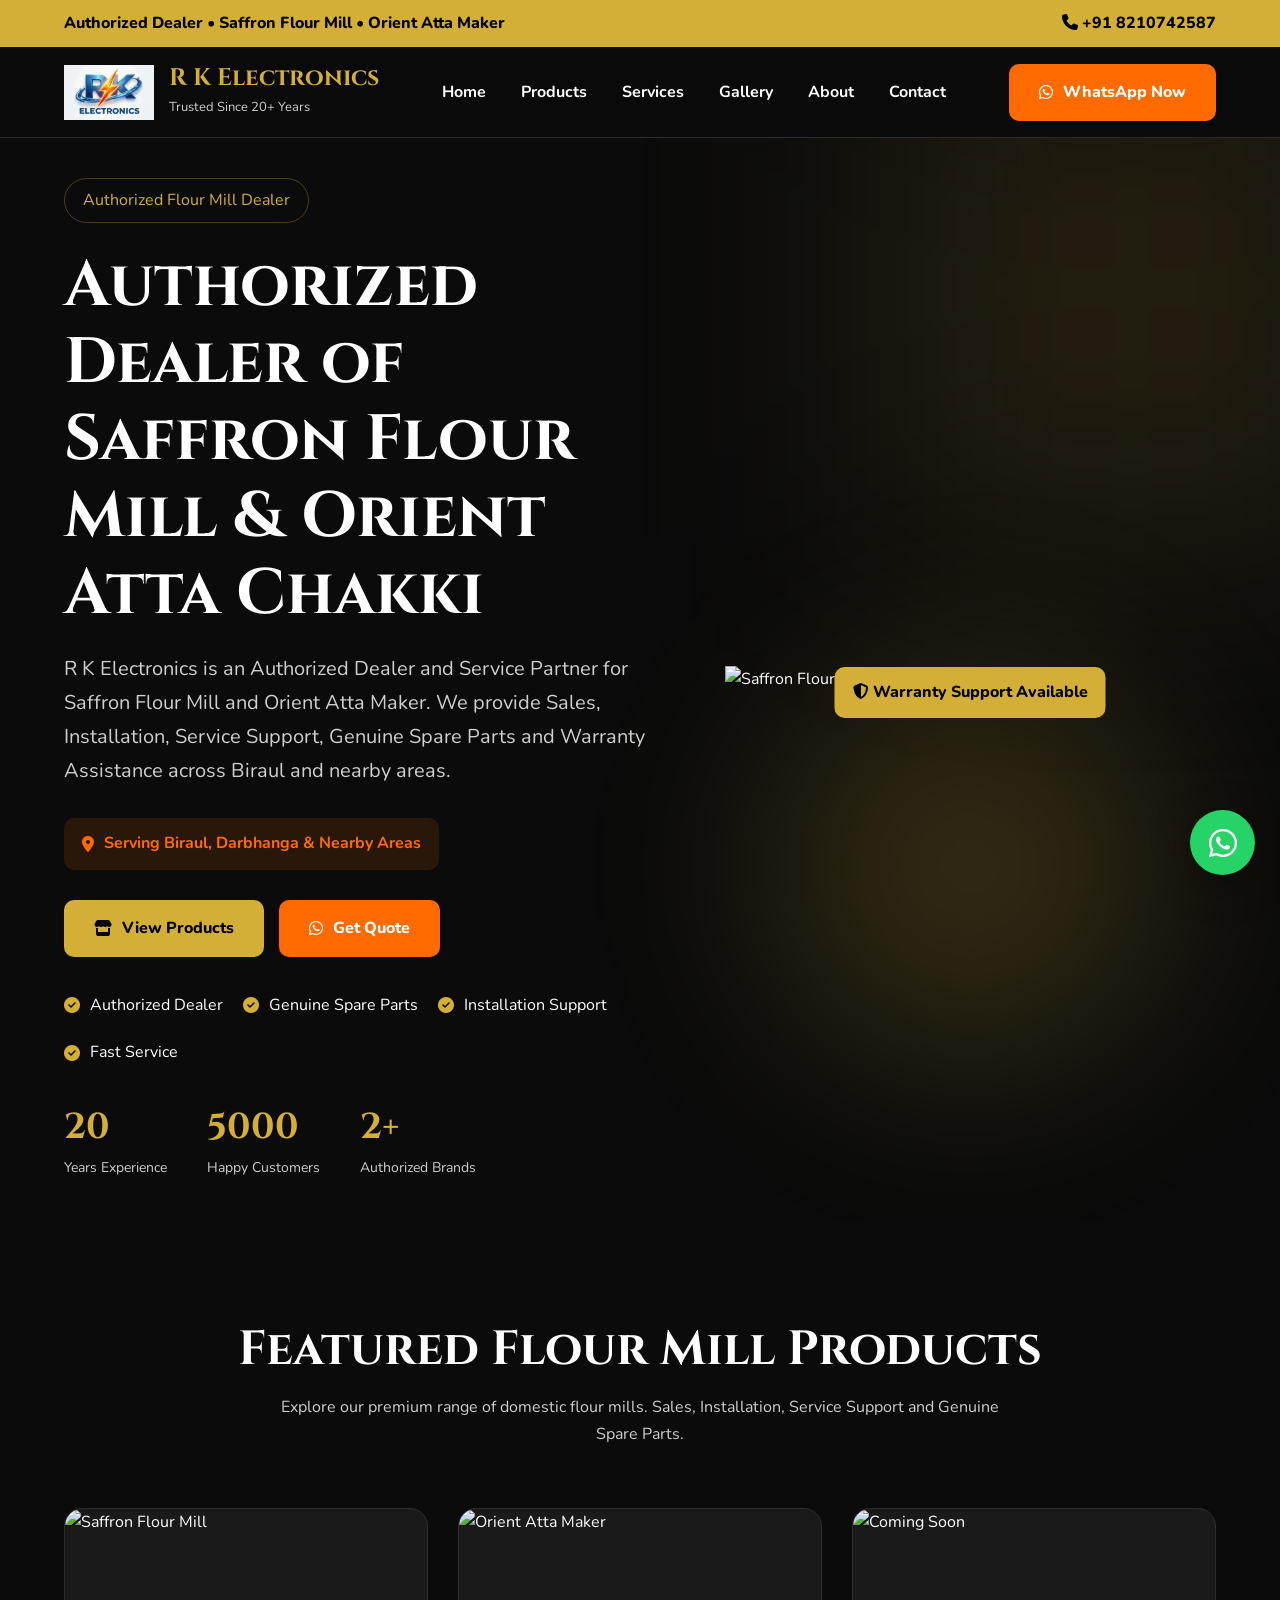
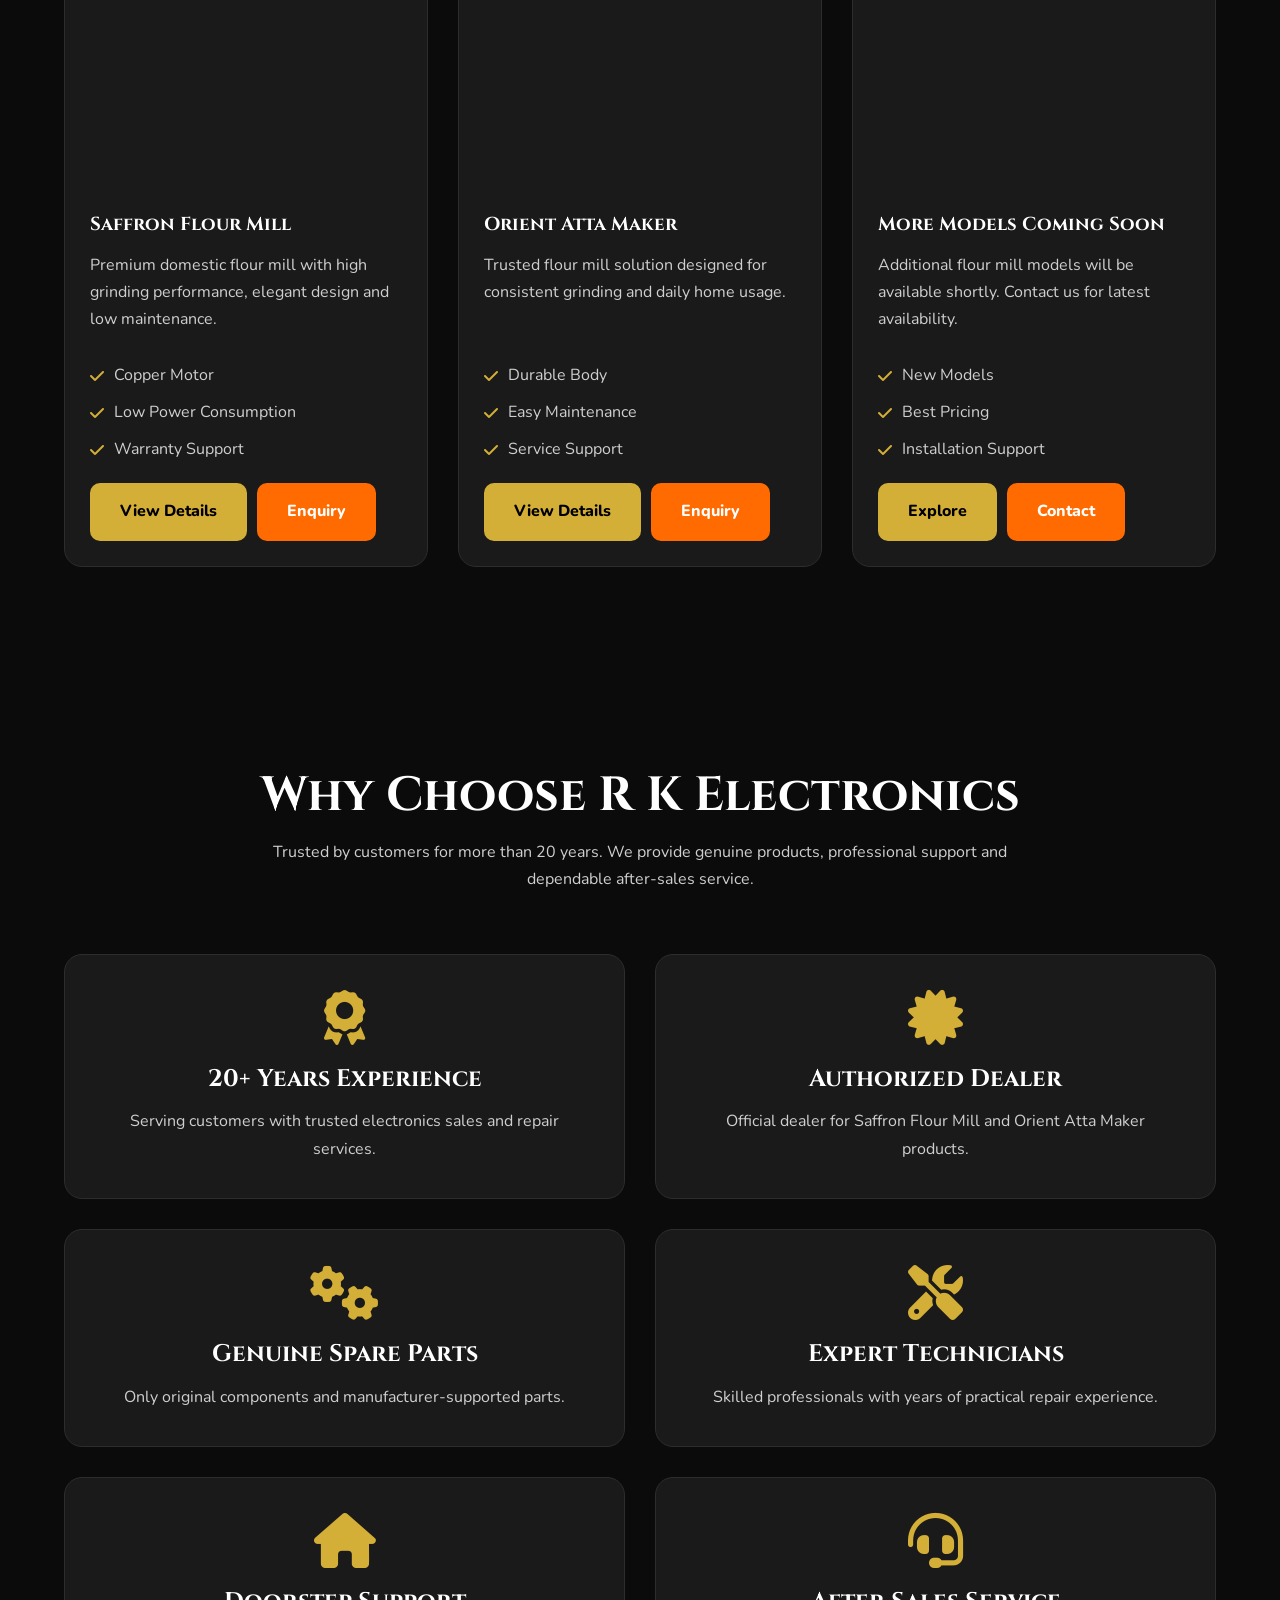
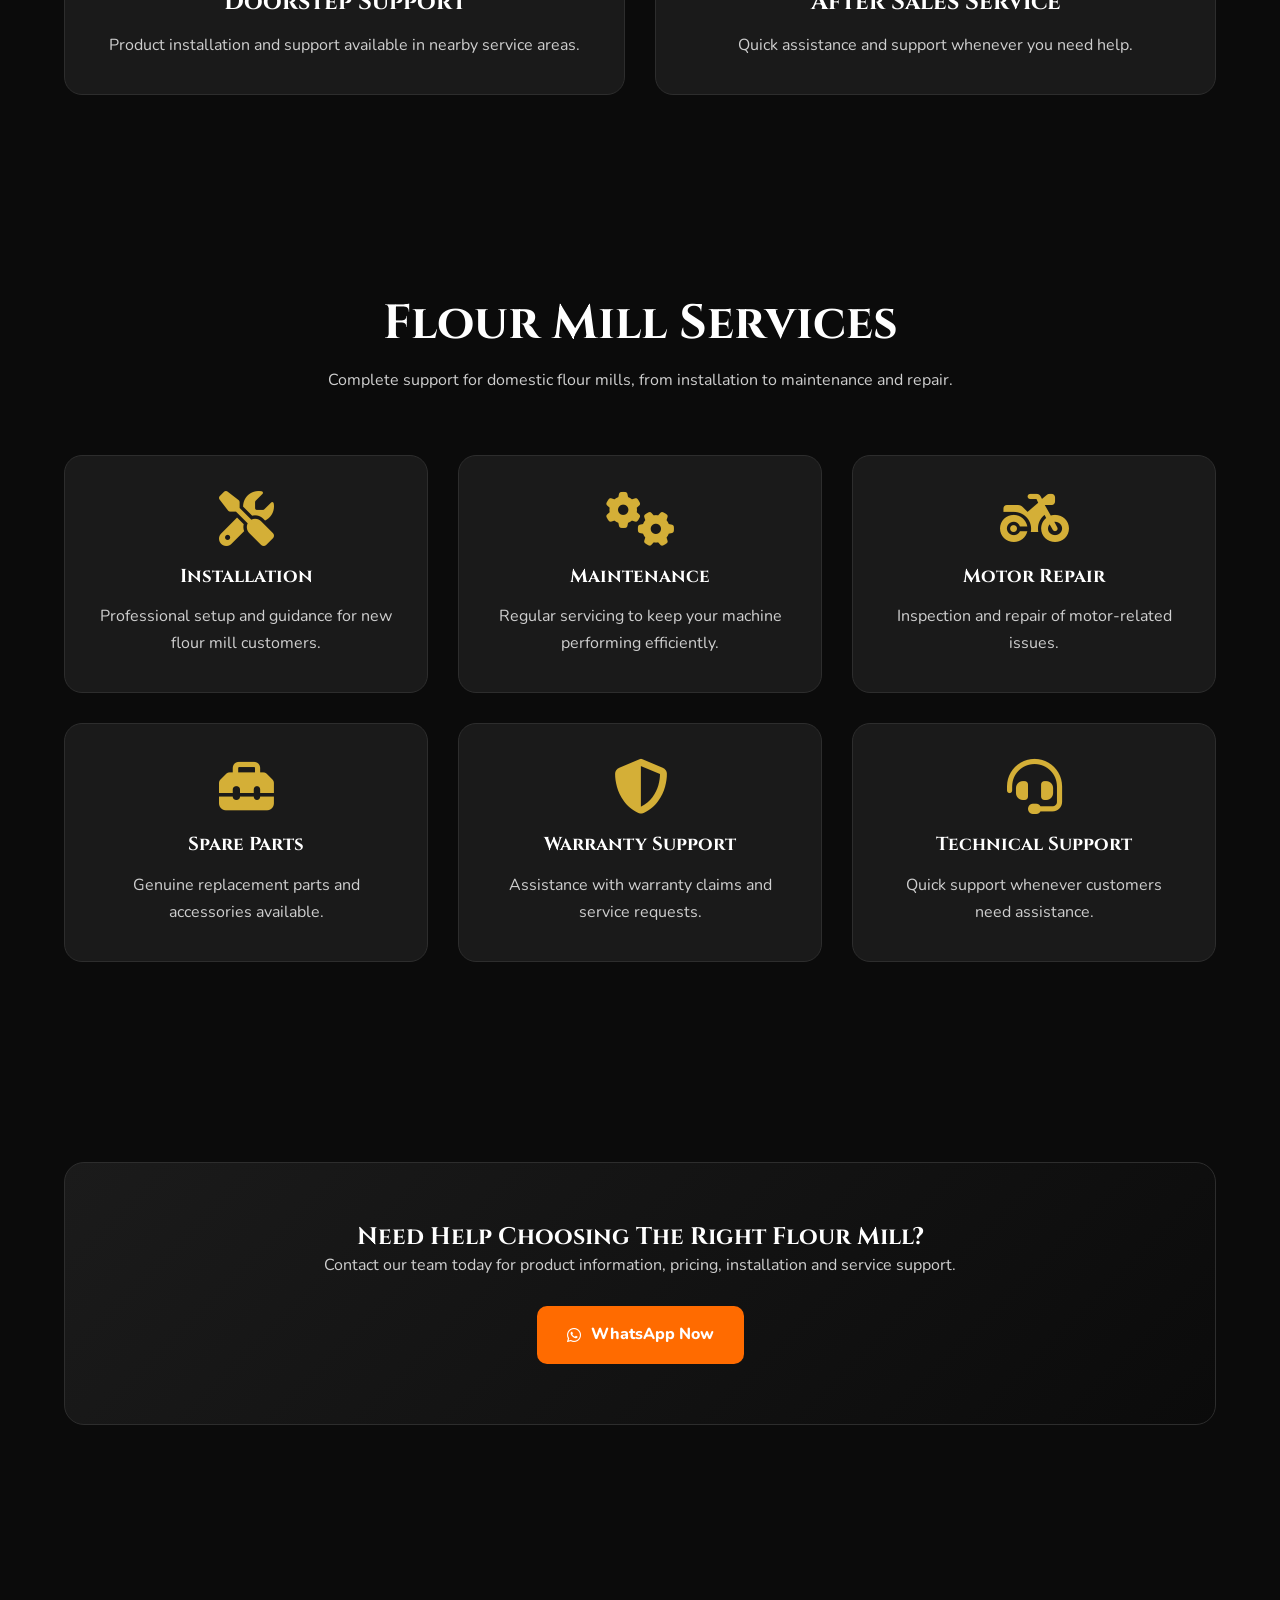
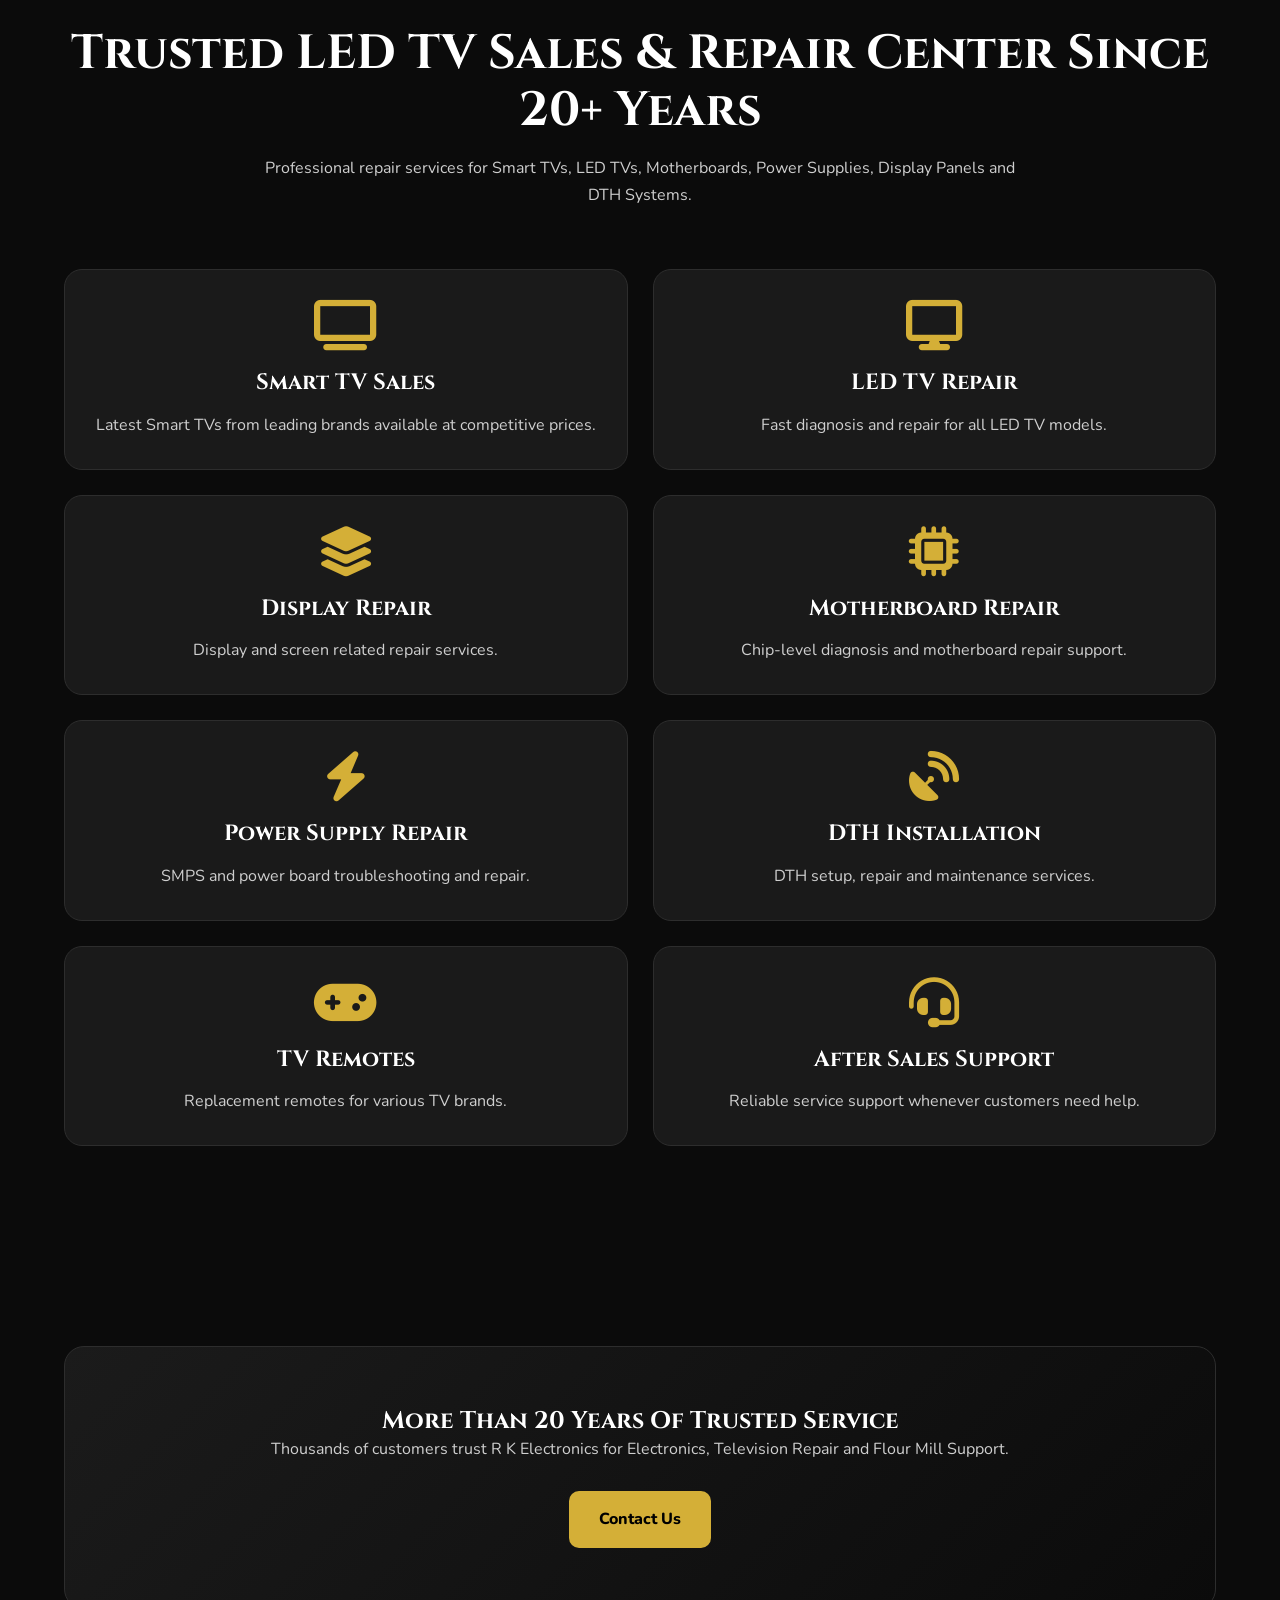
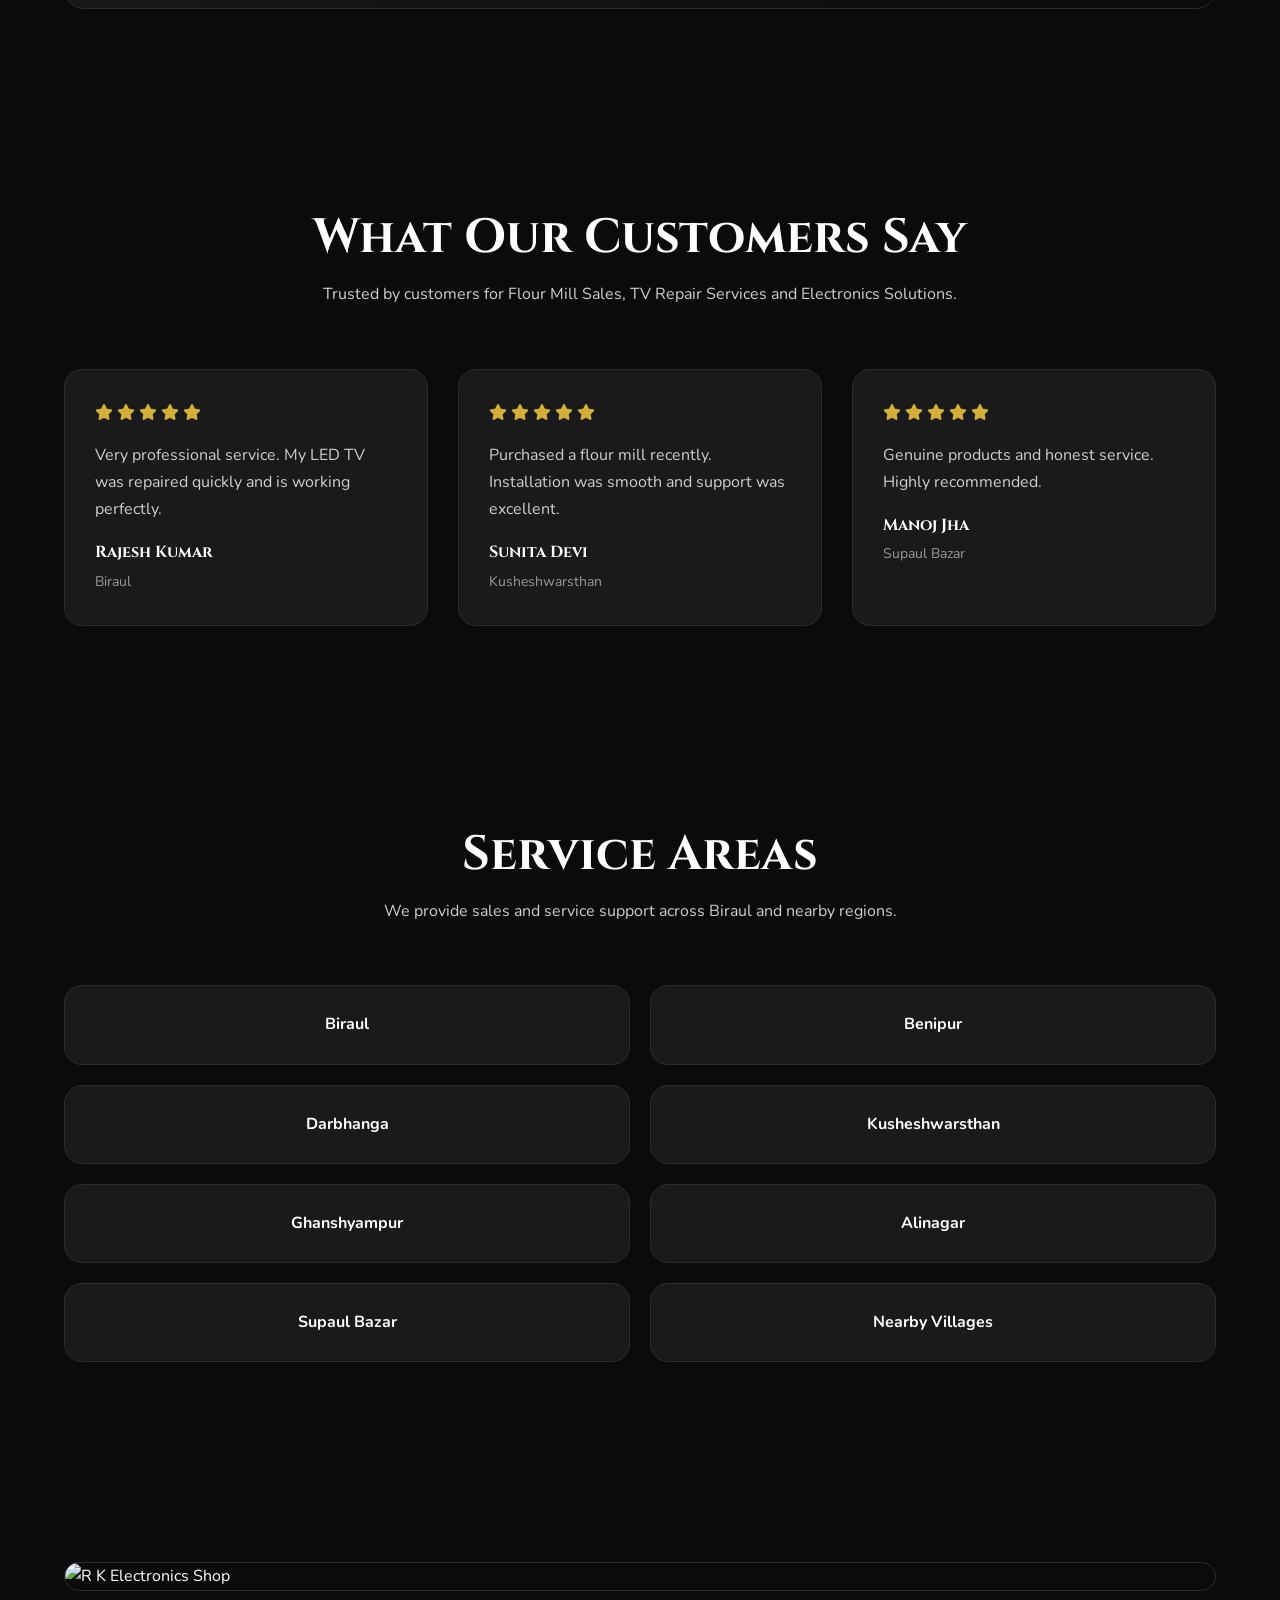
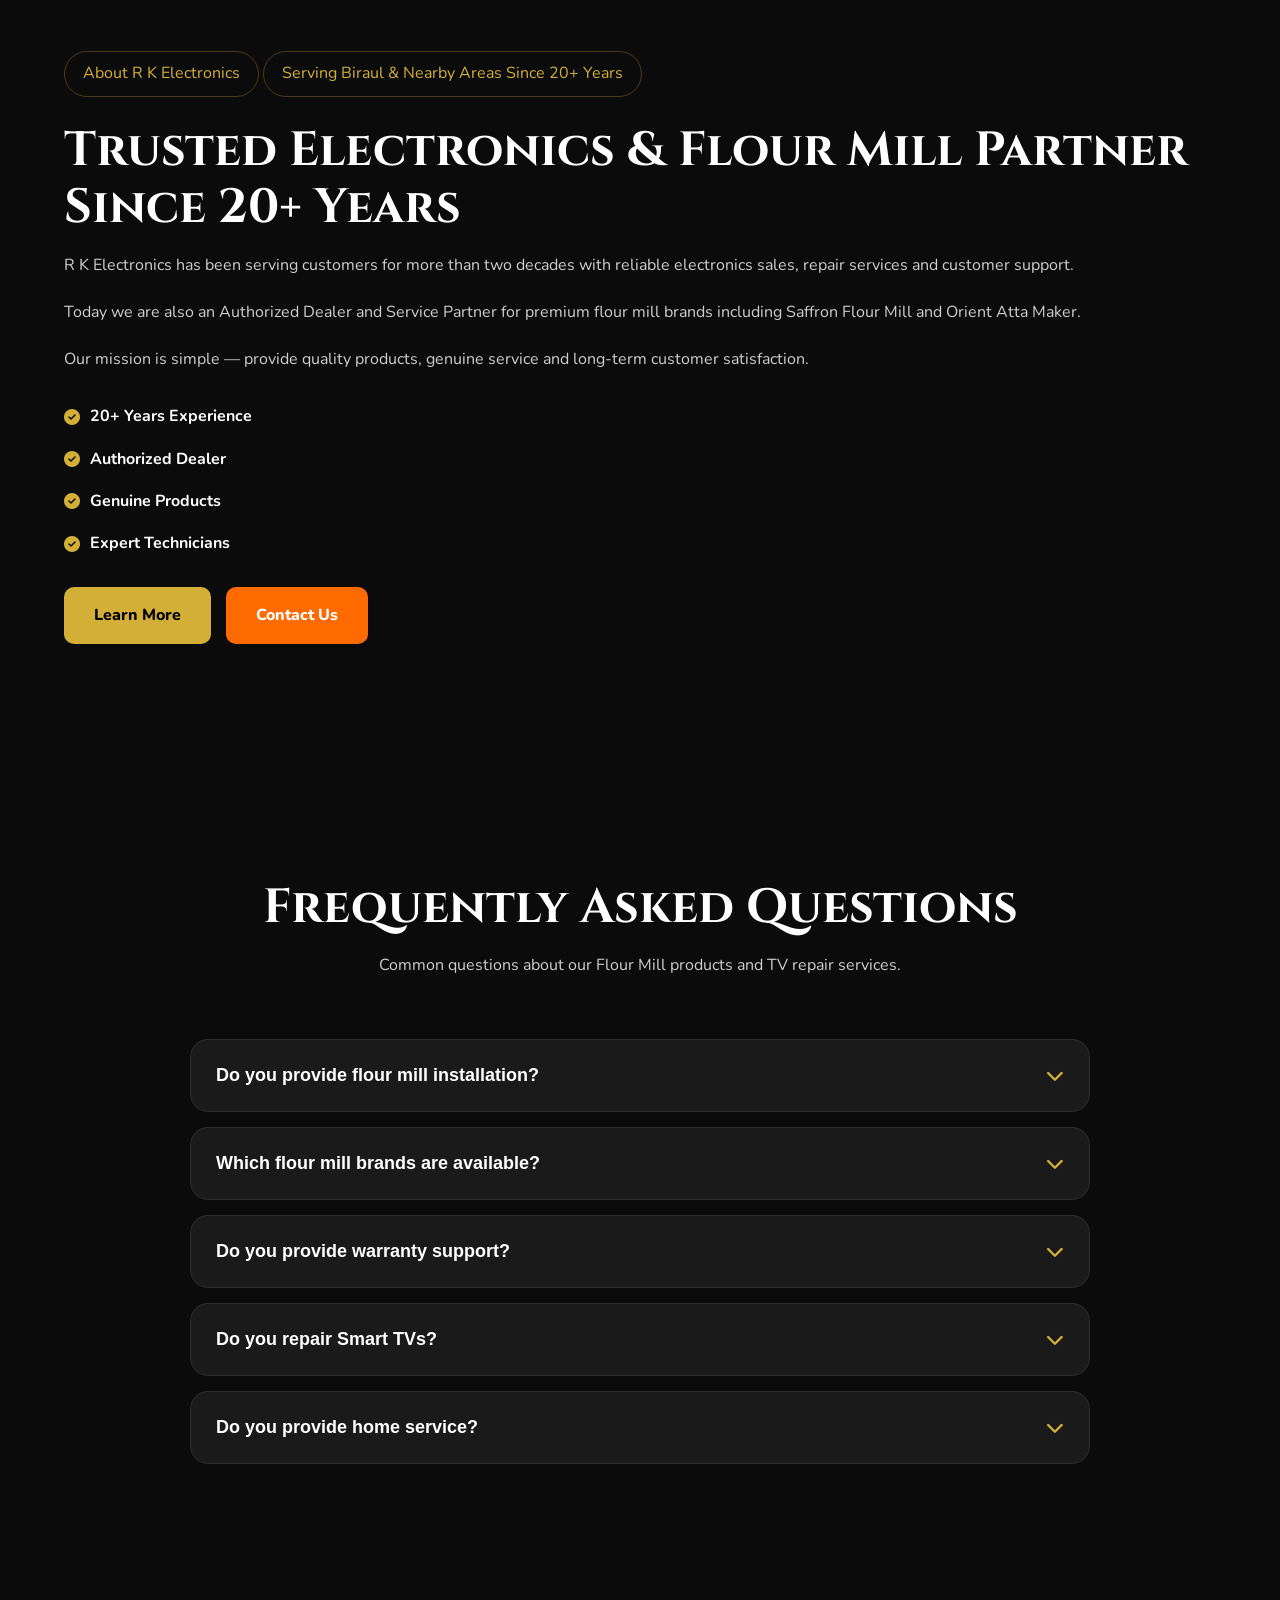
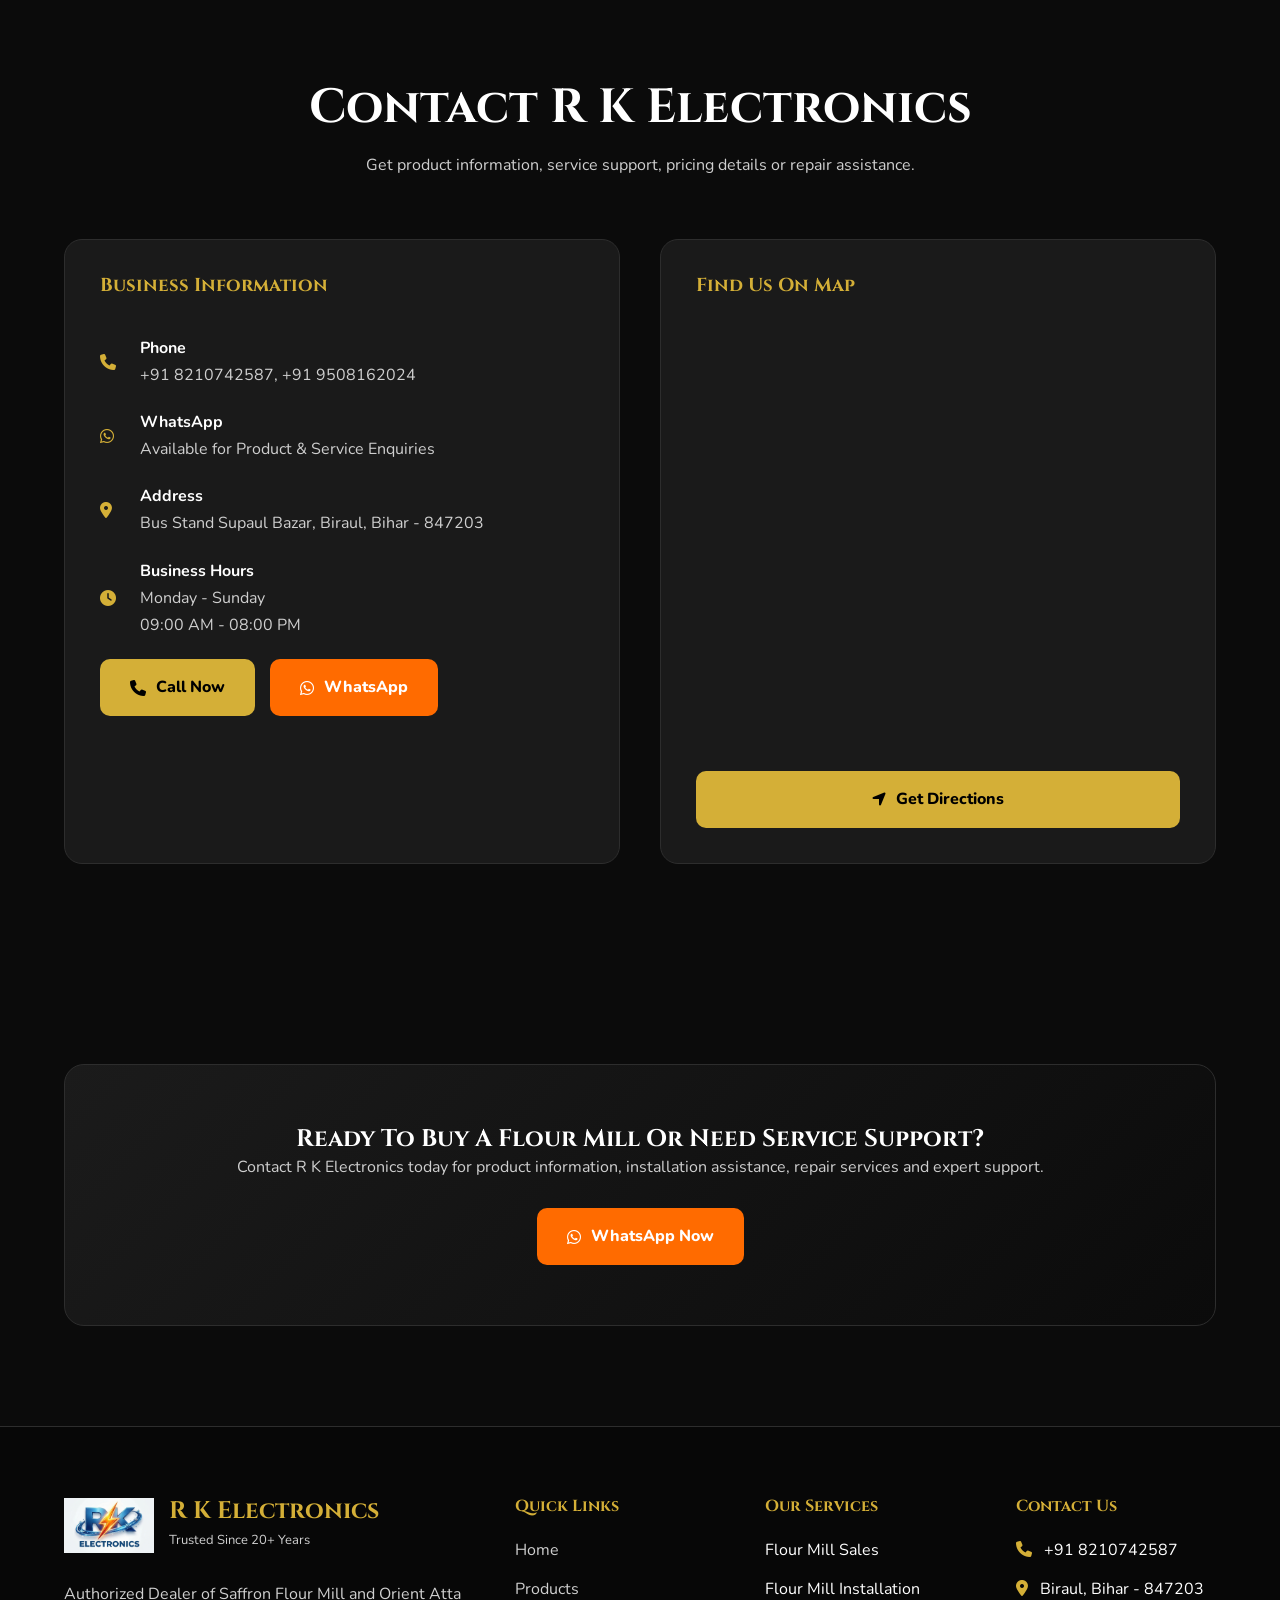
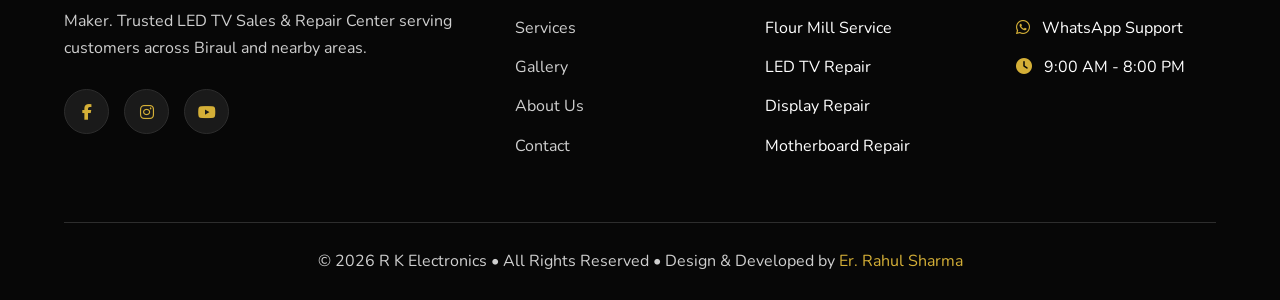
==== index.html @ e8d454e2 "Home page added" ====
<!doctype html>
<html lang="en">
  <head>
    <meta charset="UTF-8" />
    <meta name="viewport" content="width=device-width, initial-scale=1.0" />

    <title>
      R K Electronics | Authorized Flour Mill Dealer & Service Center
    </title>

    <meta
      name="description"
      content="Authorized Dealer of Saffron Flour Mill and Orient Atta Maker. Flour Mill Sales, Service, Installation and 20+ Years Trusted TV Repair Center in Biraul."
    />

    <meta
      name="keywords"
      content="Flour Mill Dealer, Atta Chakki Dealer, Saffron Flour Mill, Orient Atta Maker, TV Repair, LED TV Repair, Biraul"
    />

    <meta name="author" content="R K Electronics" />

    <!-- Google Fonts loaded from style.css -->

    <!-- Font Awesome -->
    <link
      rel="stylesheet"
      href="https://cdnjs.cloudflare.com/ajax/libs/font-awesome/6.5.2/css/all.min.css"
    />

    <!-- CSS -->
    <link rel="stylesheet" href="assets/css/style.css" />
    <link rel="stylesheet" href="assets/css/responsive.css" />
  </head>

  <body>
    <!-- ==========================================
         TOP BAR
    =========================================== -->

    <div class="topbar">
      <div class="container">
        <div class="topbar-content">
          <div>Authorized Dealer • Saffron Flour Mill • Orient Atta Maker</div>

          <div>
            <i class="fa-solid fa-phone"></i>

            +91 8210742587
          </div>
        </div>
      </div>
    </div>

    <!-- ==========================================
         HEADER
    =========================================== -->

    <header class="header">
      <div class="container">
        <nav class="navbar">
          <a href="index.html" class="logo">
            <img src="assets/images/logo.png" alt="R K Electronics" />

            <div class="logo-text">
              <h2>R K Electronics</h2>

              <span> Trusted Since 20+ Years </span>
            </div>
          </a>

          <ul class="nav-menu">
            <li>
              <a href="index.html"> Home </a>
            </li>

            <li>
              <a href="products.html"> Products </a>
            </li>

            <li>
              <a href="services.html"> Services </a>
            </li>

            <li>
              <a href="gallery.html"> Gallery </a>
            </li>

            <li>
              <a href="about.html"> About </a>
            </li>

            <li>
              <a href="contact.html"> Contact </a>
            </li>
          </ul>

          <a
            href="https://wa.me/918210742587"
            target="_blank"
            class="btn btn-orange"
          >
            <i class="fa-brands fa-whatsapp"></i>

            WhatsApp Now
          </a>
        </nav>
      </div>
    </header>

    <!-- ==========================================
         HERO SECTION
    =========================================== -->

    <section class="hero">
      <div class="container">
        <div class="hero-grid">
          <!-- LEFT -->

          <div class="hero-content fade-up">
            <span class="hero-tag"> Authorized Flour Mill Dealer </span>

            <h1>
              Authorized Dealer of Saffron Flour Mill & Orient Atta Chakki
            </h1>

            <p>
              R K Electronics is an Authorized Dealer and Service Partner for
              Saffron Flour Mill and Orient Atta Maker. We provide Sales,
              Installation, Service Support, Genuine Spare Parts and Warranty
              Assistance across Biraul and nearby areas.
            </p>

            <div class="location-badge">
              <i class="fa-solid fa-location-dot"></i>

              Serving Biraul, Darbhanga & Nearby Areas
            </div>

            <div class="hero-buttons">
              <a href="products.html" class="btn btn-gold">
                <i class="fa-solid fa-store"></i>

                View Products
              </a>

              <a
                href="https://wa.me/918210742587"
                target="_blank"
                class="btn btn-orange"
              >
                <i class="fa-brands fa-whatsapp"></i>

                Get Quote
              </a>
            </div>

            <div class="hero-features">
              <div>
                <i class="fa-solid fa-circle-check"></i>

                Authorized Dealer
              </div>

              <div>
                <i class="fa-solid fa-circle-check"></i>

                Genuine Spare Parts
              </div>

              <div>
                <i class="fa-solid fa-circle-check"></i>

                Installation Support
              </div>

              <div>
                <i class="fa-solid fa-circle-check"></i>

                Fast Service
              </div>
            </div>

            <div class="hero-stats">
              <div>
                <h3 class="counter" data-target="20">20</h3>

                <span> Years Experience </span>
              </div>

              <div>
                <h3 class="counter" data-target="5000">5000</h3>

                <span> Happy Customers </span>
              </div>

              <div>
                <h3>2+</h3>

                <span> Authorized Brands </span>
              </div>
            </div>
          </div>

          <!-- RIGHT -->

          <div class="hero-image fade-up">
            <img
              src="https://flourmill.in/wp-content/uploads/2024/05/Flour_Mill_PNG__4_-removebg-preview.png"
              alt="Saffron Flour Mill"
            />
            <div class="product-badge">
              <i class="fa-solid fa-shield-halved"></i>
              Warranty Support Available
            </div>
          </div>
        </div>
      </div>
    </section>

    <!-- ==========================================
     FEATURED PRODUCTS
========================================== -->

    <section class="section" id="products">
      <div class="container">
        <div class="section-header fade-up">
          <h2 class="section-title">Featured Flour Mill Products</h2>

          <p class="section-subtitle">
            Explore our premium range of domestic flour mills. Sales,
            Installation, Service Support and Genuine Spare Parts.
          </p>
        </div>

        <div class="products-grid">
          <!-- PRODUCT 1 -->

          <div class="card product-card fade-up">
            <div class="product-image">
              <img
                src="https://flourmill.in/wp-content/uploads/2024/05/Flour_Mill_PNG__4_-removebg-preview.png"
                alt="Saffron Flour Mill"
              />
            </div>

            <div class="product-content">
              <h3>Saffron Flour Mill</h3>

              <p>
                Premium domestic flour mill with high grinding performance,
                elegant design and low maintenance.
              </p>

              <ul class="product-features">
                <li>
                  <i class="fa-solid fa-check"></i>
                  Copper Motor
                </li>

                <li>
                  <i class="fa-solid fa-check"></i>
                  Low Power Consumption
                </li>

                <li>
                  <i class="fa-solid fa-check"></i>
                  Warranty Support
                </li>
              </ul>

              <div class="product-actions">
                <a href="product/saffron-flour-mill.html" class="btn btn-gold">
                  View Details
                </a>

                <a
                  href="https://wa.me/918210742587"
                  target="_blank"
                  class="btn btn-orange"
                >
                  Enquiry
                </a>
              </div>
            </div>
          </div>

          <!-- PRODUCT 2 -->

          <div class="card product-card fade-up">
            <div class="product-image">
              <img
                src="https://flourmill.in/wp-content/uploads/2024/05/Flour_Mill_PNG__3_-removebg-preview.png"
                alt="Orient Atta Maker"
              />
            </div>

            <div class="product-content">
              <h3>Orient Atta Maker</h3>

              <p>
                Trusted flour mill solution designed for consistent grinding and
                daily home usage.
              </p>

              <ul class="product-features">
                <li>
                  <i class="fa-solid fa-check"></i>
                  Durable Body
                </li>

                <li>
                  <i class="fa-solid fa-check"></i>
                  Easy Maintenance
                </li>

                <li>
                  <i class="fa-solid fa-check"></i>
                  Service Support
                </li>
              </ul>

              <div class="product-actions">
                <a href="product/orient-atta-maker.html" class="btn btn-gold">
                  View Details
                </a>

                <a
                  href="https://wa.me/918210742587"
                  target="_blank"
                  class="btn btn-orange"
                >
                  Enquiry
                </a>
              </div>
            </div>
          </div>

          <!-- PRODUCT 3 -->

          <div class="card product-card fade-up">
            <div class="product-image">
              <img
                src="https://images.unsplash.com/photo-1581092919535-7146ff1a590b?w=800"
                alt="Coming Soon"
              />
            </div>

            <div class="product-content">
              <h3>More Models Coming Soon</h3>

              <p>
                Additional flour mill models will be available shortly. Contact
                us for latest availability.
              </p>

              <ul class="product-features">
                <li>
                  <i class="fa-solid fa-check"></i>
                  New Models
                </li>

                <li>
                  <i class="fa-solid fa-check"></i>
                  Best Pricing
                </li>

                <li>
                  <i class="fa-solid fa-check"></i>
                  Installation Support
                </li>
              </ul>

              <div class="product-actions">
                <a href="products.html" class="btn btn-gold"> Explore </a>

                <a
                  href="https://wa.me/918210742587"
                  target="_blank"
                  class="btn btn-orange"
                >
                  Contact
                </a>
              </div>
            </div>
          </div>
        </div>
      </div>
    </section>

    <!-- ==========================================
     WHY CHOOSE US
========================================== -->

    <section class="section why-section">
      <div class="container">
        <div class="section-header fade-up">
          <h2 class="section-title">Why Choose R K Electronics</h2>

          <p class="section-subtitle">
            Trusted by customers for more than 20 years. We provide genuine
            products, professional support and dependable after-sales service.
          </p>
        </div>

        <div class="why-grid">
          <!-- CARD 1 -->

          <div class="card why-card fade-up">
            <i class="fa-solid fa-award"></i>

            <h3>20+ Years Experience</h3>

            <p>
              Serving customers with trusted electronics sales and repair
              services.
            </p>
          </div>

          <!-- CARD 2 -->

          <div class="card why-card fade-up">
            <i class="fa-solid fa-certificate"></i>

            <h3>Authorized Dealer</h3>

            <p>
              Official dealer for Saffron Flour Mill and Orient Atta Maker
              products.
            </p>
          </div>

          <!-- CARD 3 -->

          <div class="card why-card fade-up">
            <i class="fa-solid fa-gears"></i>

            <h3>Genuine Spare Parts</h3>

            <p>Only original components and manufacturer-supported parts.</p>
          </div>

          <!-- CARD 4 -->

          <div class="card why-card fade-up">
            <i class="fa-solid fa-screwdriver-wrench"></i>

            <h3>Expert Technicians</h3>

            <p>
              Skilled professionals with years of practical repair experience.
            </p>
          </div>

          <!-- CARD 5 -->

          <div class="card why-card fade-up">
            <i class="fa-solid fa-house"></i>

            <h3>Doorstep Support</h3>

            <p>
              Product installation and support available in nearby service
              areas.
            </p>
          </div>

          <!-- CARD 6 -->

          <div class="card why-card fade-up">
            <i class="fa-solid fa-headset"></i>

            <h3>After Sales Service</h3>

            <p>Quick assistance and support whenever you need help.</p>
          </div>
        </div>
      </div>
    </section>

    <!-- ==========================================
     FLOUR MILL SERVICES
========================================== -->

    <section class="section">
      <div class="container">
        <div class="section-header fade-up">
          <h2 class="section-title">Flour Mill Services</h2>

          <p class="section-subtitle">
            Complete support for domestic flour mills, from installation to
            maintenance and repair.
          </p>
        </div>

        <div class="service-grid">
          <!-- Service 1 -->

          <div class="card service-card fade-up">
            <i class="fa-solid fa-screwdriver-wrench"></i>

            <h3>Installation</h3>

            <p>Professional setup and guidance for new flour mill customers.</p>
          </div>

          <!-- Service 2 -->

          <div class="card service-card fade-up">
            <i class="fa-solid fa-gears"></i>

            <h3>Maintenance</h3>

            <p>
              Regular servicing to keep your machine performing efficiently.
            </p>
          </div>

          <!-- Service 3 -->

          <div class="card service-card fade-up">
            <i class="fa-solid fa-motorcycle"></i>

            <h3>Motor Repair</h3>

            <p>Inspection and repair of motor-related issues.</p>
          </div>

          <!-- Service 4 -->

          <div class="card service-card fade-up">
            <i class="fa-solid fa-toolbox"></i>

            <h3>Spare Parts</h3>

            <p>Genuine replacement parts and accessories available.</p>
          </div>

          <!-- Service 5 -->

          <div class="card service-card fade-up">
            <i class="fa-solid fa-shield-halved"></i>

            <h3>Warranty Support</h3>

            <p>Assistance with warranty claims and service requests.</p>
          </div>

          <!-- Service 6 -->

          <div class="card service-card fade-up">
            <i class="fa-solid fa-headset"></i>

            <h3>Technical Support</h3>

            <p>Quick support whenever customers need assistance.</p>
          </div>
        </div>
      </div>
    </section>

    <!-- ==========================================
     FLOUR MILL CTA
========================================== -->

    <section class="section">
      <div class="container">
        <div class="cta fade-up">
          <h2>Need Help Choosing The Right Flour Mill?</h2>

          <p>
            Contact our team today for product information, pricing,
            installation and service support.
          </p>

          <br />

          <a
            href="https://wa.me/918210742587"
            target="_blank"
            class="btn btn-orange"
          >
            <i class="fa-brands fa-whatsapp"></i>

            WhatsApp Now
          </a>
        </div>
      </div>
    </section>

    <!-- ==========================================
     LED TV SERVICES
========================================== -->

    <section class="section">
      <div class="container">
        <div class="section-header fade-up">
          <h2 class="section-title">
            Trusted LED TV Sales & Repair Center Since 20+ Years
          </h2>

          <p class="section-subtitle">
            Professional repair services for Smart TVs, LED TVs, Motherboards,
            Power Supplies, Display Panels and DTH Systems.
          </p>
        </div>

        <div class="tv-service-grid">
          <!-- 1 -->

          <div class="card tv-service-card fade-up">
            <i class="fa-solid fa-tv"></i>

            <h3>Smart TV Sales</h3>

            <p>
              Latest Smart TVs from leading brands available at competitive
              prices.
            </p>
          </div>

          <!-- 2 -->

          <div class="card tv-service-card fade-up">
            <i class="fa-solid fa-display"></i>

            <h3>LED TV Repair</h3>

            <p>Fast diagnosis and repair for all LED TV models.</p>
          </div>

          <!-- 3 -->

          <div class="card tv-service-card fade-up">
            <i class="fa-solid fa-layer-group"></i>

            <h3>Display Repair</h3>

            <p>Display and screen related repair services.</p>
          </div>

          <!-- 4 -->

          <div class="card tv-service-card fade-up">
            <i class="fa-solid fa-microchip"></i>

            <h3>Motherboard Repair</h3>

            <p>Chip-level diagnosis and motherboard repair support.</p>
          </div>

          <!-- 5 -->

          <div class="card tv-service-card fade-up">
            <i class="fa-solid fa-bolt"></i>

            <h3>Power Supply Repair</h3>

            <p>SMPS and power board troubleshooting and repair.</p>
          </div>

          <!-- 6 -->

          <div class="card tv-service-card fade-up">
            <i class="fa-solid fa-satellite-dish"></i>

            <h3>DTH Installation</h3>

            <p>DTH setup, repair and maintenance services.</p>
          </div>

          <!-- 7 -->

          <div class="card tv-service-card fade-up">
            <i class="fa-solid fa-gamepad"></i>

            <h3>TV Remotes</h3>

            <p>Replacement remotes for various TV brands.</p>
          </div>

          <!-- 8 -->

          <div class="card tv-service-card fade-up">
            <i class="fa-solid fa-headset"></i>

            <h3>After Sales Support</h3>

            <p>Reliable service support whenever customers need help.</p>
          </div>
        </div>
      </div>
    </section>

    <!-- ==========================================
     EXPERIENCE BANNER
========================================== -->

    <section class="section">
      <div class="container">
        <div class="cta fade-up">
          <h2>More Than 20 Years Of Trusted Service</h2>

          <p>
            Thousands of customers trust R K Electronics for Electronics,
            Television Repair and Flour Mill Support.
          </p>

          <br />

          <a href="contact.html" class="btn btn-gold"> Contact Us </a>
        </div>
      </div>
    </section>

    <!-- ==========================================
     CUSTOMER REVIEWS
========================================== -->

    <section class="section">
      <div class="container">
        <div class="section-header fade-up">
          <h2 class="section-title">What Our Customers Say</h2>

          <p class="section-subtitle">
            Trusted by customers for Flour Mill Sales, TV Repair Services and
            Electronics Solutions.
          </p>
        </div>

        <div class="review-grid">
          <!-- REVIEW 1 -->

          <div class="card review-card fade-up">
            <div class="review-stars">
              <i class="fa-solid fa-star"></i>
              <i class="fa-solid fa-star"></i>
              <i class="fa-solid fa-star"></i>
              <i class="fa-solid fa-star"></i>
              <i class="fa-solid fa-star"></i>
            </div>

            <p>
              Very professional service. My LED TV was repaired quickly and is
              working perfectly.
            </p>

            <h4>Rajesh Kumar</h4>

            <span> Biraul </span>
          </div>

          <!-- REVIEW 2 -->

          <div class="card review-card fade-up">
            <div class="review-stars">
              <i class="fa-solid fa-star"></i>
              <i class="fa-solid fa-star"></i>
              <i class="fa-solid fa-star"></i>
              <i class="fa-solid fa-star"></i>
              <i class="fa-solid fa-star"></i>
            </div>

            <p>
              Purchased a flour mill recently. Installation was smooth and
              support was excellent.
            </p>

            <h4>Sunita Devi</h4>

            <span> Kusheshwarsthan </span>
          </div>

          <!-- REVIEW 3 -->

          <div class="card review-card fade-up">
            <div class="review-stars">
              <i class="fa-solid fa-star"></i>
              <i class="fa-solid fa-star"></i>
              <i class="fa-solid fa-star"></i>
              <i class="fa-solid fa-star"></i>
              <i class="fa-solid fa-star"></i>
            </div>

            <p>Genuine products and honest service. Highly recommended.</p>

            <h4>Manoj Jha</h4>

            <span> Supaul Bazar </span>
          </div>
        </div>
      </div>
    </section>

    <!-- ==========================================
     SERVICE AREAS
========================================== -->

    <section class="section">
      <div class="container">
        <div class="section-header fade-up">
          <h2 class="section-title">Service Areas</h2>

          <p class="section-subtitle">
            We provide sales and service support across Biraul and nearby
            regions.
          </p>
        </div>

        <div class="service-area-grid">
          <div class="card area-card">Biraul</div>

          <div class="card area-card">Benipur</div>

          <div class="card area-card">Darbhanga</div>

          <div class="card area-card">Kusheshwarsthan</div>

          <div class="card area-card">Ghanshyampur</div>

          <div class="card area-card">Alinagar</div>

          <div class="card area-card">Supaul Bazar</div>

          <div class="card area-card">Nearby Villages</div>
        </div>
      </div>
    </section>

    <!-- ==========================================
     ABOUT R K ELECTRONICS
========================================== -->

    <section class="section">
      <div class="container">
        <div class="about-grid">
          <!-- LEFT -->

          <div class="about-image fade-up">
            <img src="./assets/images/shop.png" alt="R K Electronics Shop" />
          </div>

          <!-- RIGHT -->

          <div class="about-content fade-up">
            <span class="hero-tag"> About R K Electronics </span>

            <span class="hero-tag">
              Serving Biraul & Nearby Areas Since 20+ Years
            </span>

            <h2 class="section-title">
              Trusted Electronics & Flour Mill Partner Since 20+ Years
            </h2>

            <p>
              R K Electronics has been serving customers for more than two
              decades with reliable electronics sales, repair services and
              customer support.
            </p>

            <p>
              Today we are also an Authorized Dealer and Service Partner for
              premium flour mill brands including Saffron Flour Mill and Orient
              Atta Maker.
            </p>

            <p>
              Our mission is simple — provide quality products, genuine service
              and long-term customer satisfaction.
            </p>

            <div class="about-highlights">
              <div>
                <i class="fa-solid fa-circle-check"></i>

                20+ Years Experience
              </div>

              <div>
                <i class="fa-solid fa-circle-check"></i>

                Authorized Dealer
              </div>

              <div>
                <i class="fa-solid fa-circle-check"></i>

                Genuine Products
              </div>

              <div>
                <i class="fa-solid fa-circle-check"></i>

                Expert Technicians
              </div>
            </div>

            <div class="hero-buttons">
              <a href="about.html" class="btn btn-gold"> Learn More </a>

              <a href="contact.html" class="btn btn-orange"> Contact Us </a>
            </div>
          </div>
        </div>
      </div>
    </section>

    <!-- ==========================================
     FAQ SECTION
========================================== -->

    <section class="section">
      <div class="container">
        <div class="section-header fade-up">
          <h2 class="section-title">Frequently Asked Questions</h2>

          <p class="section-subtitle">
            Common questions about our Flour Mill products and TV repair
            services.
          </p>
        </div>

        <div class="faq-container">
          <div class="faq-item card">
            <button class="faq-question">
              Do you provide flour mill installation?

              <i class="fa-solid fa-chevron-down"></i>
            </button>

            <div class="faq-answer">
              <p>
                Yes. We provide installation guidance, setup support and
                after-sales service for flour mill customers.
              </p>
            </div>
          </div>

          <div class="faq-item card">
            <button class="faq-question">
              Which flour mill brands are available?

              <i class="fa-solid fa-chevron-down"></i>
            </button>

            <div class="faq-answer">
              <p>
                We currently deal in Saffron Flour Mill and Orient Atta Maker
                models.
              </p>
            </div>
          </div>

          <div class="faq-item card">
            <button class="faq-question">
              Do you provide warranty support?

              <i class="fa-solid fa-chevron-down"></i>
            </button>

            <div class="faq-answer">
              <p>
                Yes. We assist customers with warranty related support and
                service requests.
              </p>
            </div>
          </div>

          <div class="faq-item card">
            <button class="faq-question">
              Do you repair Smart TVs?

              <i class="fa-solid fa-chevron-down"></i>
            </button>

            <div class="faq-answer">
              <p>
                Yes. We repair Smart TVs, LED TVs, Display Panels, Motherboards
                and Power Supplies.
              </p>
            </div>
          </div>

          <div class="faq-item card">
            <button class="faq-question">
              Do you provide home service?

              <i class="fa-solid fa-chevron-down"></i>
            </button>

            <div class="faq-answer">
              <p>
                Home service may be available depending on location and service
                requirements.
              </p>
            </div>
          </div>
        </div>
      </div>
    </section>

    <!-- ==========================================
     CONTACT SECTION
========================================== -->

    <section class="section" id="contact">
      <div class="container">
        <div class="section-header fade-up">
          <h2 class="section-title">Contact R K Electronics</h2>

          <p class="section-subtitle">
            Get product information, service support, pricing details or repair
            assistance.
          </p>
        </div>

        <div class="contact-grid">
          <!-- LEFT -->

          <div class="card contact-card fade-up">
            <h3>Business Information</h3>

            <br />

            <div class="contact-info">
              <i class="fa-solid fa-phone"></i>

              <div>
                <strong>Phone</strong>

                <p>+91 8210742587, +91 9508162024</p>
              </div>
            </div>

            <div class="contact-info">
              <i class="fa-brands fa-whatsapp"></i>

              <div>
                <strong>WhatsApp</strong>

                <p>Available for Product & Service Enquiries</p>
              </div>
            </div>

            <div class="contact-info">
              <i class="fa-solid fa-location-dot"></i>

              <div>
                <strong>Address</strong>

                <p>Bus Stand Supaul Bazar, Biraul, Bihar - 847203</p>
              </div>
            </div>

            <div class="contact-info">
              <i class="fa-solid fa-clock"></i>

              <div>
                <strong>Business Hours</strong>

                <p>
                  Monday - Sunday

                  <br />

                  09:00 AM - 08:00 PM
                </p>
              </div>
            </div>

            <div class="hero-buttons">
              <a href="tel:+918210742587" class="btn btn-gold">
                <i class="fa-solid fa-phone"></i>

                Call Now
              </a>

              <a
                href="https://wa.me/918210742587"
                target="_blank"
                class="btn btn-orange"
              >
                <i class="fa-brands fa-whatsapp"></i>

                WhatsApp
              </a>
            </div>
          </div>

          <!-- RIGHT -->

          <div class="card contact-card fade-up">
            <h3>Find Us On Map</h3>

            <br />

            <iframe
              src="https://www.google.com/maps/embed?pb=!1m18!1m12!1m3!1d3587.7613691006663!2d86.244884!3d25.9430591!2m3!1f0!2f0!3f0!3m2!1i1024!2i768!4f13.1!3m3!1m2!1s0x39ede17723ef9bab%3A0x488aad1239d2b90e!2sR%20K%20ELECTRONICS%20LED%20TV%20SERVICE%20CENTER!5e0!3m2!1sen!2sin!4v1780217428267!5m2!1sen!2sin"
              width="100%"
              height="400"
              style="border: 0; border-radius: 15px"
              loading="lazy"
            >
            </iframe>

            <br />
            <br />

            <a
              href="https://maps.app.goo.gl/LDBbm5ufGSPf6xFj7"
              target="_blank"
              class="btn btn-gold w-full"
            >
              <i class="fa-solid fa-location-arrow"></i>

              Get Directions
            </a>
          </div>
        </div>
      </div>
    </section>

    <!-- ==========================================
     FINAL CTA
========================================== -->

    <section class="section">
      <div class="container">
        <div class="cta fade-up">
          <h2>Ready To Buy A Flour Mill Or Need Service Support?</h2>

          <p>
            Contact R K Electronics today for product information, installation
            assistance, repair services and expert support.
          </p>

          <br />

          <a
            href="https://wa.me/918210742587"
            target="_blank"
            class="btn btn-orange"
          >
            <i class="fa-brands fa-whatsapp"></i>

            WhatsApp Now
          </a>
        </div>
      </div>
    </section>

    <!-- ==========================================
         FLOATING WHATSAPP
    =========================================== -->

    <a href="https://wa.me/918210742587" target="_blank" class="whatsapp-float">
      <i class="fa-brands fa-whatsapp"></i>
    </a>

    <!-- ==========================================
     FOOTER
========================================== -->

    <footer class="footer">
      <div class="container">
        <div class="footer-grid">
          <!-- COLUMN 1 -->

          <div>
            <div class="logo">
              <img src="assets/images/logo.png" alt="R K Electronics" />

              <div class="logo-text">
                <h2>R K Electronics</h2>

                <span> Trusted Since 20+ Years </span>
              </div>
            </div>

            <br />

            <p>
              Authorized Dealer of Saffron Flour Mill and Orient Atta Maker.
              Trusted LED TV Sales & Repair Center serving customers across
              Biraul and nearby areas.
            </p>

            <br />

            <div class="footer-social">
              <a href="#">
                <i class="fa-brands fa-facebook-f"></i>
              </a>

              <a href="#">
                <i class="fa-brands fa-instagram"></i>
              </a>

              <a href="#">
                <i class="fa-brands fa-youtube"></i>
              </a>
            </div>
          </div>

          <!-- COLUMN 2 -->

          <div>
            <h4>Quick Links</h4>

            <ul>
              <li>
                <a href="index.html"> Home </a>
              </li>

              <li>
                <a href="products.html"> Products </a>
              </li>

              <li>
                <a href="services.html"> Services </a>
              </li>

              <li>
                <a href="gallery.html"> Gallery </a>
              </li>

              <li>
                <a href="about.html"> About Us </a>
              </li>

              <li>
                <a href="contact.html"> Contact </a>
              </li>
            </ul>
          </div>

          <!-- COLUMN 3 -->

          <div>
            <h4>Our Services</h4>

            <ul>
              <li>Flour Mill Sales</li>

              <li>Flour Mill Installation</li>

              <li>Flour Mill Service</li>

              <li>LED TV Repair</li>

              <li>Display Repair</li>

              <li>Motherboard Repair</li>
            </ul>
          </div>

          <!-- COLUMN 4 -->

          <div>
            <h4>Contact Us</h4>

            <ul>
              <li>
                <i class="fa-solid fa-phone"></i>

                +91 8210742587
              </li>

              <li>
                <i class="fa-solid fa-location-dot"></i>

                Biraul, Bihar - 847203
              </li>

              <li>
                <i class="fa-brands fa-whatsapp"></i>

                WhatsApp Support
              </li>

              <li>
                <i class="fa-solid fa-clock"></i>

                9:00 AM - 8:00 PM
              </li>
            </ul>
          </div>
        </div>

        <!-- FOOTER BOTTOM -->

        <div class="footer-bottom">
          <p>
            &copy; <span id="year"></span>
            R K Electronics &#x2022; All Rights Reserved &#x2022; Design &amp;
            Developed by
            <a
              href="https://rahulsharma.live"
              target="_blank"
              class="developer-link"
            >
              Er. Rahul Sharma
            </a>
          </p>
        </div>
      </div>
    </footer>

    <!-- JS -->
    <script src="assets/js/main.js"></script>
  </body>
</html>
---- assets/css/style.css ----
/* ===================================================
   GOOGLE FONT
=================================================== */

@import url("https://fonts.googleapis.com/css2?family=Cinzel:wght@500;600;700&family=Nunito:wght@300;400;500;600;700;800;900&display=swap");

/* ===================================================
   ROOT VARIABLES
=================================================== */

:root {
  --black: #0b0b0b;
  --black-light: #141414;
  --black-card: #1a1a1a;

  --gold: #d4af37;
  --gold-light: #e5c55c;

  --orange: #ff6b00;

  --white: #ffffff;
  --gray: #cfcfcf;
  --gray-dark: #9a9a9a;

  --border: #2d2d2d;

  --container: 1320px;

  --shadow: 0 10px 40px rgba(0, 0, 0, 0.35);

  --transition: 0.35s ease;
}

/* ===================================================
   RESET
=================================================== */

* {
  margin: 0;
  padding: 0;
  box-sizing: border-box;
}

html {
  scroll-behavior: smooth;
}

body {
  font-family: "Nunito", sans-serif;

  background: var(--black);

  color: var(--white);

  line-height: 1.7;

  overflow-x: hidden;
}

img {
  max-width: 100%;
  display: block;
}

a {
  text-decoration: none;
}

ul {
  list-style: none;
}

button {
  border: none;
  outline: none;
  cursor: pointer;
}

/* ===================================================
   TYPOGRAPHY
=================================================== */

h1,
h2,
h3,
h4,
h5,
h6 {
  font-family: "Cinzel", serif;

  line-height: 1.2;
}

p {
  color: var(--gray);
}

.w-full {
  width: 100%;
}

.section-title {
  font-size: 48px;

  margin-bottom: 15px;
}

.section-subtitle {
  color: var(--gray);

  max-width: 750px;

  margin: auto;
}

/* ===================================================
   CONTAINER
=================================================== */

.container {
  width: 90%;

  max-width: var(--container);

  margin: auto;
}

.section {
  padding: 100px 0;
}

/* ===================================================
   BUTTONS
=================================================== */

.btn {
  display: inline-flex;

  align-items: center;

  justify-content: center;

  gap: 10px;

  padding: 15px 30px;

  border-radius: 10px;

  font-weight: 800;

  transition: var(--transition);
}

.btn-gold {
  background: var(--gold);

  color: #000;
}

.btn-gold:hover {
  transform: translateY(-3px);
}

.btn-orange {
  background: var(--orange);

  color: #fff;
}

.btn-orange:hover {
  transform: translateY(-3px);
}

.btn-outline {
  border: 1px solid var(--gold);

  color: var(--gold);
}

.btn-outline:hover {
  background: var(--gold);

  color: #000;
}

/* ===================================================
   TOP BAR
=================================================== */

.topbar {
  background: var(--gold);

  color: #000;

  padding: 10px 0;

  font-weight: 800;
}

.topbar-content {
  display: flex;

  justify-content: space-between;

  align-items: center;
}

/* ===================================================
   HEADER
=================================================== */

.header {
  position: sticky;

  top: 0;

  z-index: 9999;

  background: rgba(11, 11, 11, 0.95);

  backdrop-filter: blur(15px);

  border-bottom: 1px solid var(--border);
}

.navbar {
  height: 90px;

  display: flex;

  justify-content: space-between;

  align-items: center;
}

.logo {
  display: flex;

  align-items: center;

  gap: 15px;
}

.logo img {
  width: 90px;
}

.logo-text h2 {
  font-size: 24px;

  color: var(--gold);
}

.logo-text span {
  font-size: 13px;

  color: var(--gray);
}

.nav-menu {
  display: flex;

  gap: 35px;
}

.nav-menu a {
  color: white;

  font-weight: 700;

  transition: var(--transition);
}

.nav-menu a:hover {
  color: var(--gold);
}

/* ===================================================
   HERO SECTION
=================================================== */

.hero {
  /* padding: 120px 0; */
  padding: 40px 0;
  position: relative;
  overflow: hidden;
}

.hero::before {
  content: "";

  position: absolute;

  width: 500px;

  height: 500px;

  background: rgba(212, 175, 55, 0.12);

  filter: blur(120px);

  top: -100px;

  right: -100px;
}

.hero-grid {
  display: grid;

  grid-template-columns: 1.1fr 0.9fr;

  gap: 60px;

  align-items: center;
}

.hero-tag {
  display: inline-block;

  padding: 8px 18px;

  border: 1px solid rgba(212, 175, 55, 0.3);

  border-radius: 30px;

  color: var(--gold);

  margin-bottom: 25px;
}

.hero-content h1 {
  font-size: 64px;

  margin-bottom: 20px;
}

.hero-content p {
  font-size: 20px;

  margin-bottom: 30px;
}

.hero-buttons {
  display: flex;

  gap: 15px;

  margin-bottom: 35px;
}

.hero-features {
  display: flex;

  flex-wrap: wrap;

  gap: 20px;
}

.hero-features div {
  display: flex;

  align-items: center;

  gap: 10px;
}

.hero-features i {
  color: var(--gold);
}

.hero-image {
  position: relative;

  display: flex;

  justify-content: center;
}

.hero-image img {
  width: 100%;
}

.hero-image::before {
  content: "";

  position: absolute;

  width: 400px;

  height: 400px;

  background: rgba(212, 175, 55, 0.18);

  border-radius: 50%;

  filter: blur(90px);

  z-index: -1;
}

.product-badge {
  position: absolute;

  bottom: -25px;
  left: 50%;
  transform: translateX(-50%);

  background: var(--gold);

  color: #000;

  padding: 12px 18px;

  border-radius: 10px;

  font-weight: 800;
  white-space: nowrap;
}

.location-badge {
  display: inline-flex;

  align-items: center;

  gap: 10px;

  background: rgba(255, 107, 0, 0.12);

  color: var(--orange);

  padding: 12px 18px;

  border-radius: 10px;

  margin-bottom: 30px;

  font-weight: 700;
}

.hero-stats {
  display: flex;

  gap: 40px;

  margin-top: 40px;

  flex-wrap: wrap;
}

.hero-stats h3 {
  color: var(--gold);

  font-size: 36px;

  margin-bottom: 5px;
}

.hero-stats span {
  color: var(--gray);

  font-size: 14px;
}

/* ===================================================
   TRUST CARDS
=================================================== */

.trust-grid {
  display: grid;

  grid-template-columns: repeat(4, 1fr);

  gap: 25px;
}

.trust-card {
  background: var(--black-card);

  border: 1px solid var(--border);

  border-radius: 16px;

  text-align: center;

  padding: 35px;
}

.trust-card h3 {
  font-size: 38px;

  color: var(--gold);
}

/* ===================================================
   COMMON CARDS
=================================================== */

.card {
  background: var(--black-card);

  border: 1px solid var(--border);

  border-radius: 18px;

  transition: var(--transition);
}

.card:hover {
  transform: translateY(-8px);

  box-shadow: var(--shadow);
}

/* ===================================================
   SECTION HEADER
=================================================== */

.section-header {
  text-align: center;

  margin-bottom: 60px;
}

/* ===================================================
   PRODUCT CARDS
=================================================== */

.products-grid {
  display: grid;

  grid-template-columns: repeat(3, 1fr);

  gap: 30px;
}

.product-card {
  overflow: hidden;
}

.product-image {
  height: 280px;

  overflow: hidden;
}

.product-image img {
  width: 100%;

  height: 100%;

  object-fit: cover;

  transition: 0.5s;
}

.product-card:hover img {
  transform: scale(1.05);
}

.product-content {
  padding: 25px;
}

.product-content h3 {
  margin-bottom: 10px;
}

.product-actions {
  margin-top: 20px;

  display: flex;

  gap: 10px;
}

/* ===================================================
   SERVICE CARDS
=================================================== */

.service-grid {
  display: grid;

  grid-template-columns: repeat(3, 1fr);

  gap: 30px;
}

.service-card {
  padding: 35px;

  text-align: center;
}

.service-card i {
  font-size: 55px;

  color: var(--gold);

  margin-bottom: 20px;
}

/* ===================================================
   CATEGORY CARDS
=================================================== */

.category-grid {
  display: grid;

  grid-template-columns: repeat(3, 1fr);

  gap: 30px;
}

.category-card {
  position: relative;

  overflow: hidden;

  border-radius: 18px;
}

.category-overlay {
  position: absolute;

  inset: 0;

  background: linear-gradient(to top, rgba(0, 0, 0, 0.85), rgba(0, 0, 0, 0.2));

  display: flex;

  align-items: flex-end;

  padding: 25px;
}

/* ===================================================
   TESTIMONIALS
=================================================== */

.review-grid {
  display: grid;

  grid-template-columns: repeat(3, 1fr);

  gap: 30px;
}

.review-card {
  padding: 30px;
}

.review-stars {
  color: var(--gold);

  margin-bottom: 15px;
}

/* ===================================================
   CTA SECTION
=================================================== */

.cta {
  background: linear-gradient(135deg, #1b1b1b, #0b0b0b);

  border: 1px solid var(--border);

  border-radius: 20px;

  padding: 60px;

  text-align: center;
}

/* ===================================================
   CONTACT
=================================================== */

.contact-grid {
  display: grid;

  grid-template-columns: 1fr 1fr;

  gap: 40px;
}

.contact-card {
  padding: 35px;
}

.contact-info {
  display: flex;

  align-items: center;

  gap: 15px;

  margin-bottom: 20px;
}

.contact-info i {
  color: var(--gold);

  width: 25px;
}

/* ===================================================
   FOOTER
=================================================== */

.footer {
  background: #070707;

  border-top: 1px solid var(--border);

  padding: 70px 0 25px;
}

.footer-grid {
  display: grid;
  grid-template-columns: 2fr 1fr 1fr 1fr;
  gap: 50px;
}

.footer a:hover,
.footer ul li:hover {
  color: var(--gold);
  transition: 0.3s ease;
}

.footer h3,
.footer h4 {
  margin-bottom: 20px;

  color: var(--gold);
}

.footer ul li {
  margin-bottom: 10px;
}

.footer a {
  color: var(--gray);
}

.footer-bottom {
  margin-top: 50px;

  border-top: 1px solid var(--border);

  padding-top: 25px;

  text-align: center;

  color: var(--gray-dark);
}

/* ===================================================
   WHATSAPP BUTTON
=================================================== */

.whatsapp-float {
  position: fixed;

  right: 25px;

  bottom: 25px;

  width: 65px;

  height: 65px;

  border-radius: 50%;

  background: #25d366;

  color: white;

  display: flex;

  justify-content: center;

  align-items: center;

  font-size: 32px;

  z-index: 99999;

  box-shadow: var(--shadow);
}

/* ===================================================
   ANIMATION
=================================================== */

.fade-up {
  opacity: 0;

  transform: translateY(40px);

  transition: 0.8s ease;
}

.fade-up.active {
  opacity: 1;

  transform: translateY(0);
}

.product-features {
  margin-top: 20px;
}

.product-features li {
  display: flex;

  align-items: center;

  gap: 10px;

  margin-bottom: 10px;

  color: var(--gray);
}

.product-features i {
  color: var(--gold);
}

.product-content h3 {
  margin-bottom: 15px;
}

.product-content p {
  min-height: 90px;
}

/* ==========================================
   WHY CHOOSE US
========================================== */

.why-grid {
  display: grid;

  grid-template-columns: repeat(3, 1fr);

  gap: 30px;
}

.why-card {
  padding: 35px;

  text-align: center;
}

.why-card i {
  font-size: 55px;

  color: var(--gold);

  margin-bottom: 20px;
}

.why-card h3 {
  margin-bottom: 15px;

  font-size: 24px;
}

.service-card h3 {
  margin-bottom: 15px;
}

/* ==========================================
   TV SERVICES
========================================== */

.tv-service-grid {
  display: grid;

  grid-template-columns: repeat(4, 1fr);

  gap: 25px;
}

.tv-service-card {
  padding: 30px;

  text-align: center;
}

.tv-service-card i {
  font-size: 50px;

  color: var(--gold);

  margin-bottom: 20px;
}

.tv-service-card h3 {
  margin-bottom: 15px;

  font-size: 22px;
}

/* ==========================================
   REVIEWS
========================================== */

.review-grid {
  display: grid;

  grid-template-columns: repeat(3, 1fr);

  gap: 30px;
}

.review-card {
  padding: 30px;
}

.review-stars {
  color: var(--gold);

  margin-bottom: 15px;
}

.review-card p {
  margin-bottom: 20px;
}

.review-card h4 {
  color: var(--white);

  margin-bottom: 5px;
}

.review-card span {
  color: var(--gray-dark);

  font-size: 14px;
}

/* ==========================================
   SERVICE AREA
========================================== */

.service-area-grid {
  display: grid;

  grid-template-columns: repeat(4, 1fr);

  gap: 20px;
}

.area-card {
  padding: 25px;

  text-align: center;

  font-weight: 700;
}

/* ==========================================
   ABOUT SECTION
========================================== */

.about-grid {
  display: grid;

  grid-template-columns: 1fr 1fr;

  gap: 60px;

  align-items: center;
}

.about-image {
  position: relative;
}

.about-image img {
  width: 100%;

  border-radius: 20px;

  border: 1px solid var(--border);
}

.about-content p {
  margin-bottom: 20px;
}

.about-highlights {
  margin: 30px 0;

  display: grid;

  grid-template-columns: repeat(2, 1fr);

  gap: 15px;
}

.about-highlights div {
  display: flex;

  align-items: center;

  gap: 10px;

  font-weight: 700;
}

.about-highlights i {
  color: var(--gold);
}

/* ==========================================
   FAQ
========================================== */

.faq-container {
  max-width: 900px;

  margin: auto;
}

.faq-item {
  margin-bottom: 15px;

  overflow: hidden;
}

.faq-question {
  width: 100%;

  background: none;

  color: white;

  padding: 25px;

  font-size: 18px;

  font-weight: 700;

  display: flex;

  justify-content: space-between;

  align-items: center;

  cursor: pointer;
}

.faq-question i {
  color: var(--gold);
}

.faq-answer {
  max-height: 0;

  overflow: hidden;

  transition:
    max-height 0.4s ease,
    padding 0.4s ease;

  padding: 0 25px;
}

.faq-item.active .faq-answer {
  max-height: 300px;

  padding: 0 25px 25px;
}

.faq-question i {
  color: var(--gold);
}

.faq-question i {
  transition: 0.3s ease;
}

.faq-item.active .faq-question i {
  transform: rotate(180deg);
}

.faq-item {
  transition: 0.3s ease;
}

.faq-item.active {
  border-color: var(--gold);

  box-shadow: 0 0 20px rgba(212, 175, 55, 0.08);
}

.contact-card h3 {
  color: var(--gold);
  margin-bottom: 10px;
}

/* ==========================================
   FOOTER SOCIAL
========================================== */

.footer-social {
  display: flex;

  gap: 15px;
}

.footer-social a {
  width: 45px;

  height: 45px;

  border-radius: 50%;

  background: var(--black-card);

  border: 1px solid var(--border);

  display: flex;

  align-items: center;

  justify-content: center;

  color: var(--gold);

  transition: 0.3s;
}

.footer-social a:hover {
  background: var(--gold);
  color: #000;
}

.footer ul li {
  margin-bottom: 12px;
}

.footer ul li i {
  color: var(--gold);

  margin-right: 8px;
}

.footer a.developer-link {
  color: var(--gold);
}

.footer a.developer-link:hover {
  text-decoration: underline;
}
---- assets/css/responsive.css ----
/* ==========================================
   LARGE DEVICES
========================================== */

@media (max-width: 1200px) {
  .hero-content h1 {
    font-size: 54px;
  }

  .section-title {
    font-size: 42px;
  }

  .container {
    width: 94%;
  }
}

/* ==========================================
   TABLETS
========================================== */

@media (max-width: 992px) {
  .navbar {
    height: 80px;
  }

  .nav-menu {
    gap: 20px;
  }

  .hero {
    padding: 90px 0;
  }

  .hero-grid {
    grid-template-columns: 1fr;
    text-align: center;
  }

  .hero-buttons {
    justify-content: center;
  }

  .hero-features {
    justify-content: center;
  }

  .hero-image {
    max-width: 650px;
    margin: auto;
  }

  .trust-grid {
    grid-template-columns: repeat(2, 1fr);
  }

  .products-grid {
    grid-template-columns: repeat(2, 1fr);
  }

  .service-grid {
    grid-template-columns: repeat(2, 1fr);
  }

  .category-grid {
    grid-template-columns: repeat(2, 1fr);
  }

  .review-grid {
    grid-template-columns: repeat(2, 1fr);
  }

  .footer-grid {
    grid-template-columns: 1fr 1fr;
  }

  .contact-grid {
    grid-template-columns: 1fr;
  }
}

/* ==========================================
   MOBILE MENU BREAKPOINT
========================================== */

@media (max-width: 768px) {
  .topbar {
    display: none;
  }

  .navbar {
    height: auto;

    flex-direction: column;

    gap: 20px;

    padding: 20px 0;
  }

  .logo {
    justify-content: center;
  }

  .nav-menu {
    flex-wrap: wrap;

    justify-content: center;

    gap: 15px;
  }

  .hero-content h1 {
    font-size: 42px;
  }

  .hero-content p {
    font-size: 18px;
  }

  .section {
    padding: 80px 0;
  }

  .section-title {
    font-size: 34px;
  }

  .trust-grid,
  .products-grid,
  .service-grid,
  .category-grid,
  .review-grid {
    grid-template-columns: 1fr;
  }

  .hero-buttons {
    flex-direction: column;
  }

  .product-actions {
    flex-direction: column;
  }

  .footer-grid {
    grid-template-columns: 1fr;
  }

  .cta {
    padding: 40px 25px;
  }
}

/* ==========================================
   SMALL MOBILE
========================================== */

@media (max-width: 576px) {
  .hero {
    padding: 70px 0;
  }

  .hero-content h1 {
    font-size: 34px;
  }

  .hero-content p {
    font-size: 16px;
  }

  .section-title {
    font-size: 30px;
  }

  .logo img {
    width: 55px;
  }

  .logo-text h2 {
    font-size: 20px;
  }

  .logo-text span {
    font-size: 11px;
  }

  .btn {
    width: 100%;
  }

  .trust-card {
    padding: 25px;
  }

  .trust-card h3 {
    font-size: 30px;
  }

  .service-card {
    padding: 25px;
  }

  .contact-card {
    padding: 25px;
  }

  .whatsapp-float {
    width: 58px;
    height: 58px;

    font-size: 28px;
  }
}

/* ==========================================
   EXTRA SMALL DEVICES
========================================== */

@media (max-width: 400px) {
  .hero-content h1 {
    font-size: 30px;
  }

  .section-title {
    font-size: 26px;
  }

  .navbar {
    padding: 15px 0;
  }

  .nav-menu {
    gap: 10px;
  }

  .nav-menu a {
    font-size: 14px;
  }
}

.why-grid {
  grid-template-columns: repeat(2, 1fr);
}

@media (max-width: 768px) {
  .why-grid {
    grid-template-columns: 1fr;
  }
}

.tv-service-grid {
  grid-template-columns: repeat(2, 1fr);
}

@media (max-width: 768px) {
  .tv-service-grid {
    grid-template-columns: 1fr;
  }
}

.service-area-grid {
  grid-template-columns: repeat(2, 1fr);
}

@media (max-width: 768px) {
  .service-area-grid {
    grid-template-columns: 1fr;
  }
}

.about-grid {
  grid-template-columns: 1fr;
}

.about-highlights {
  grid-template-columns: 1fr;
}
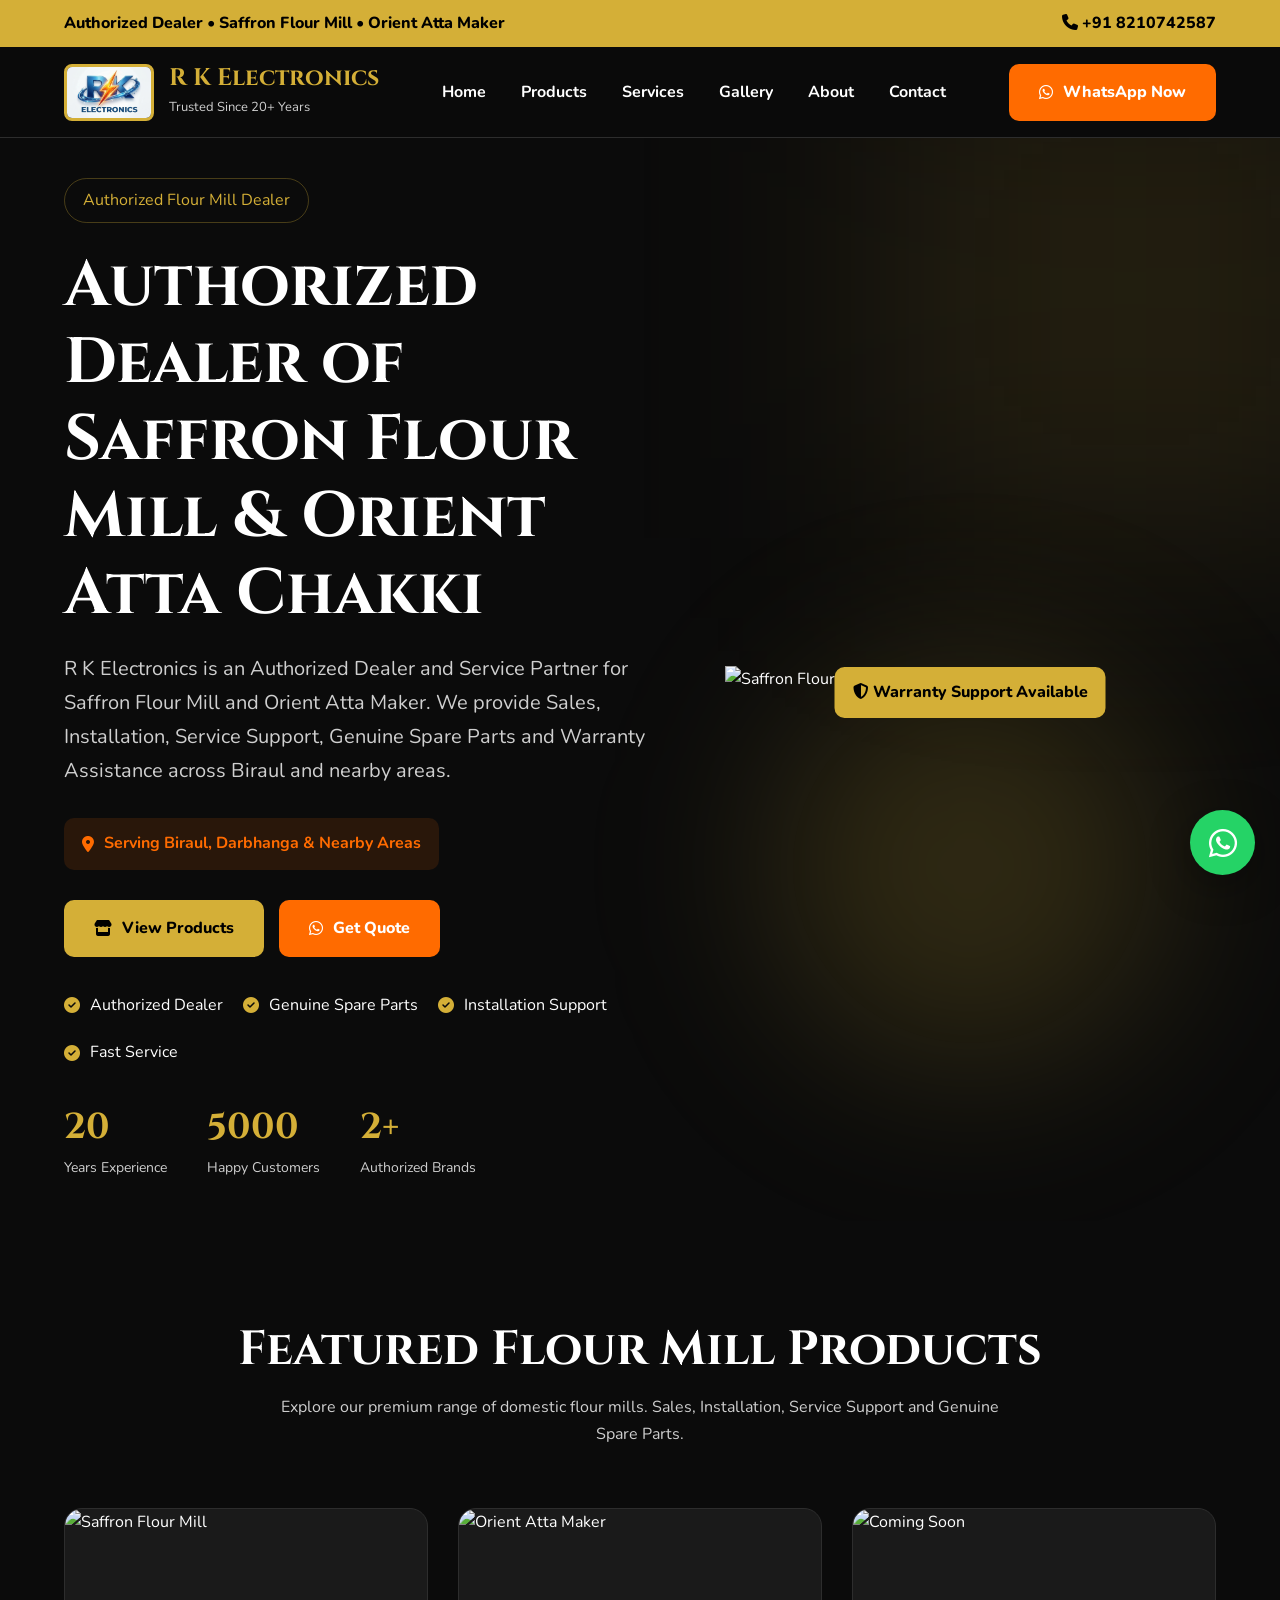
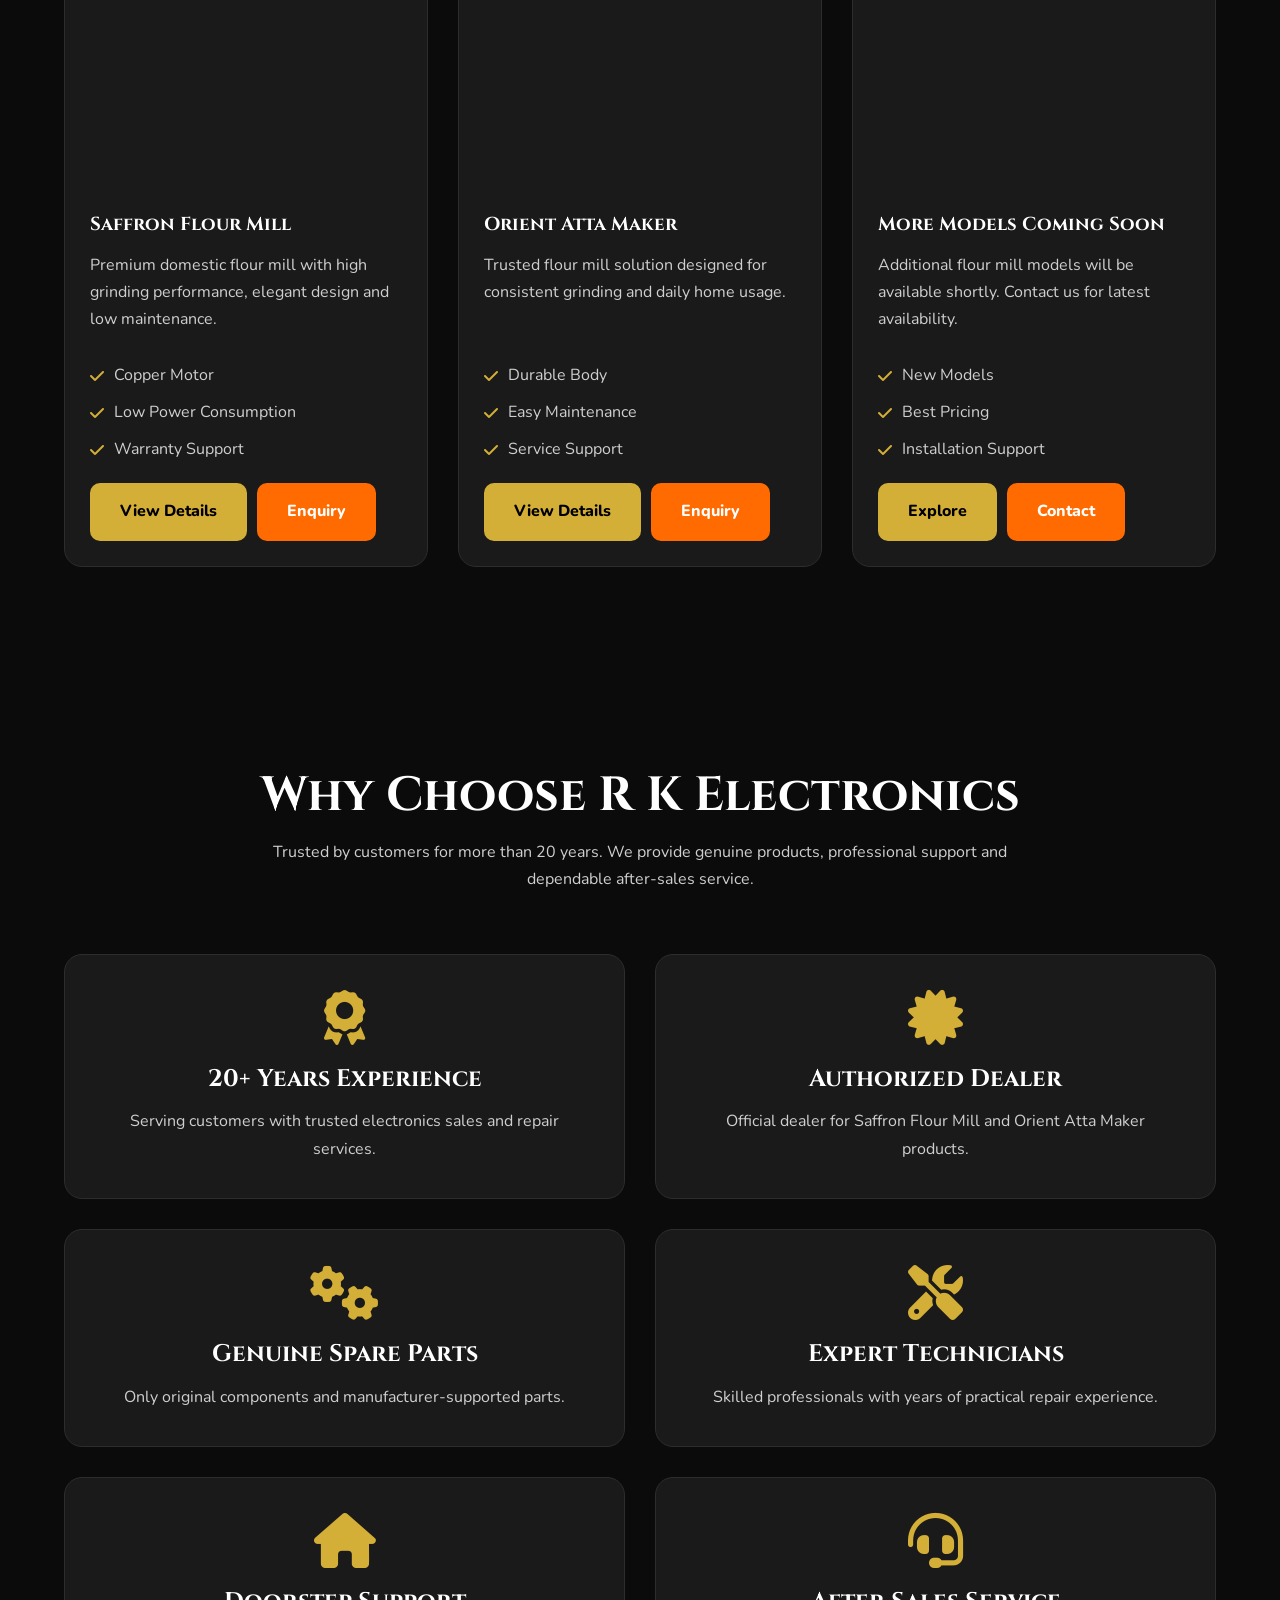
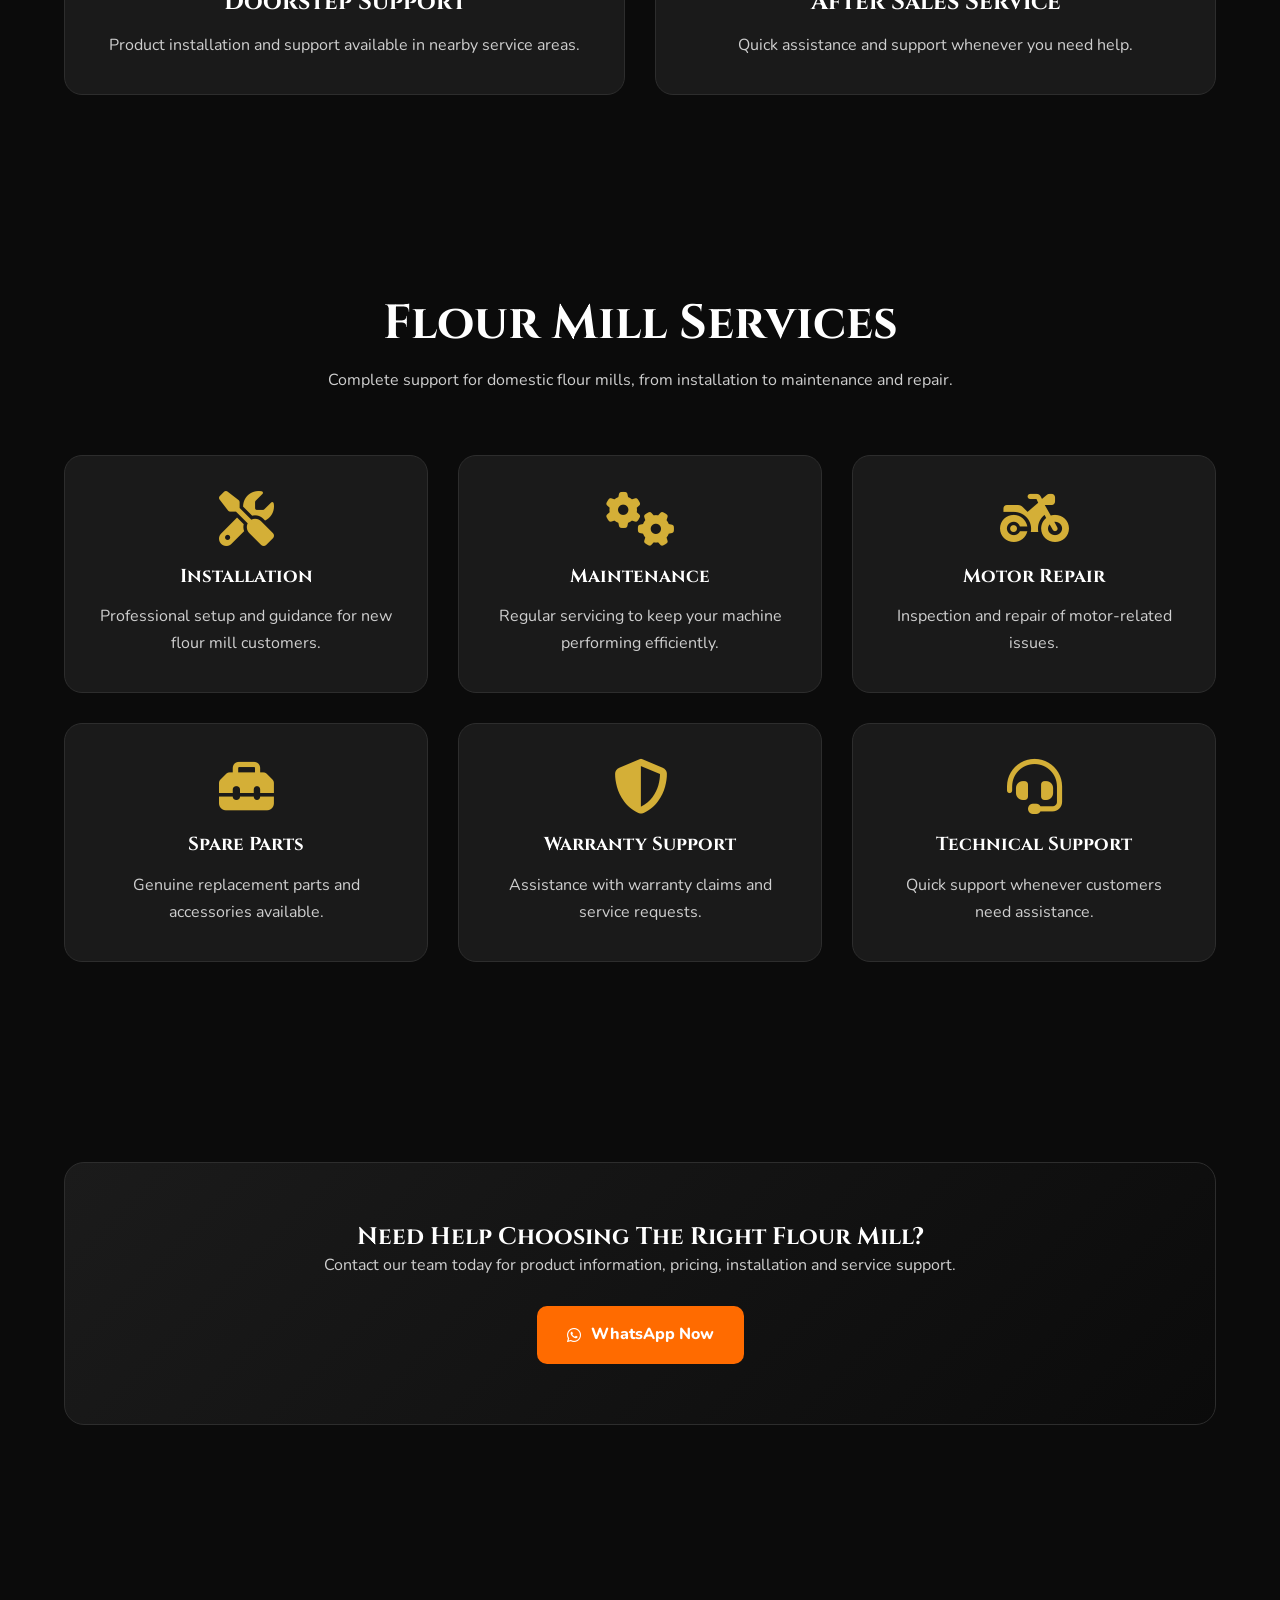
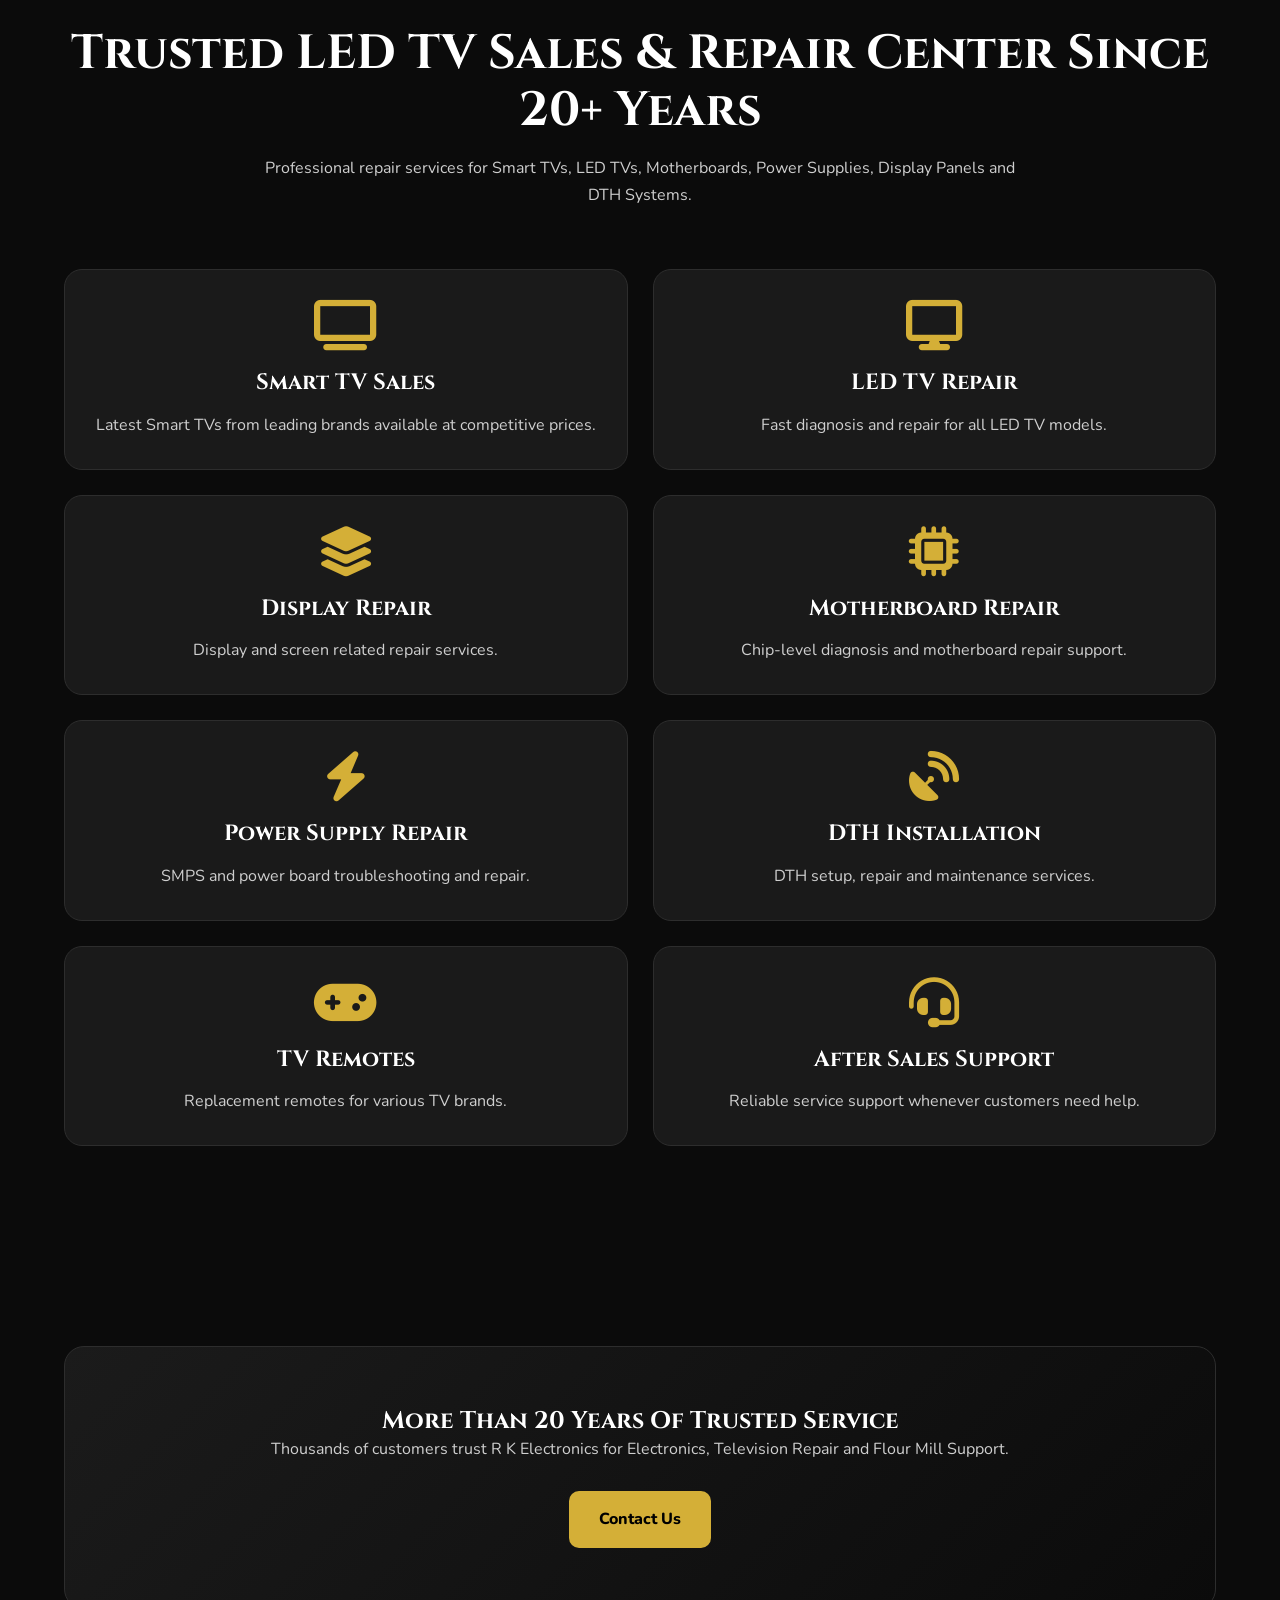
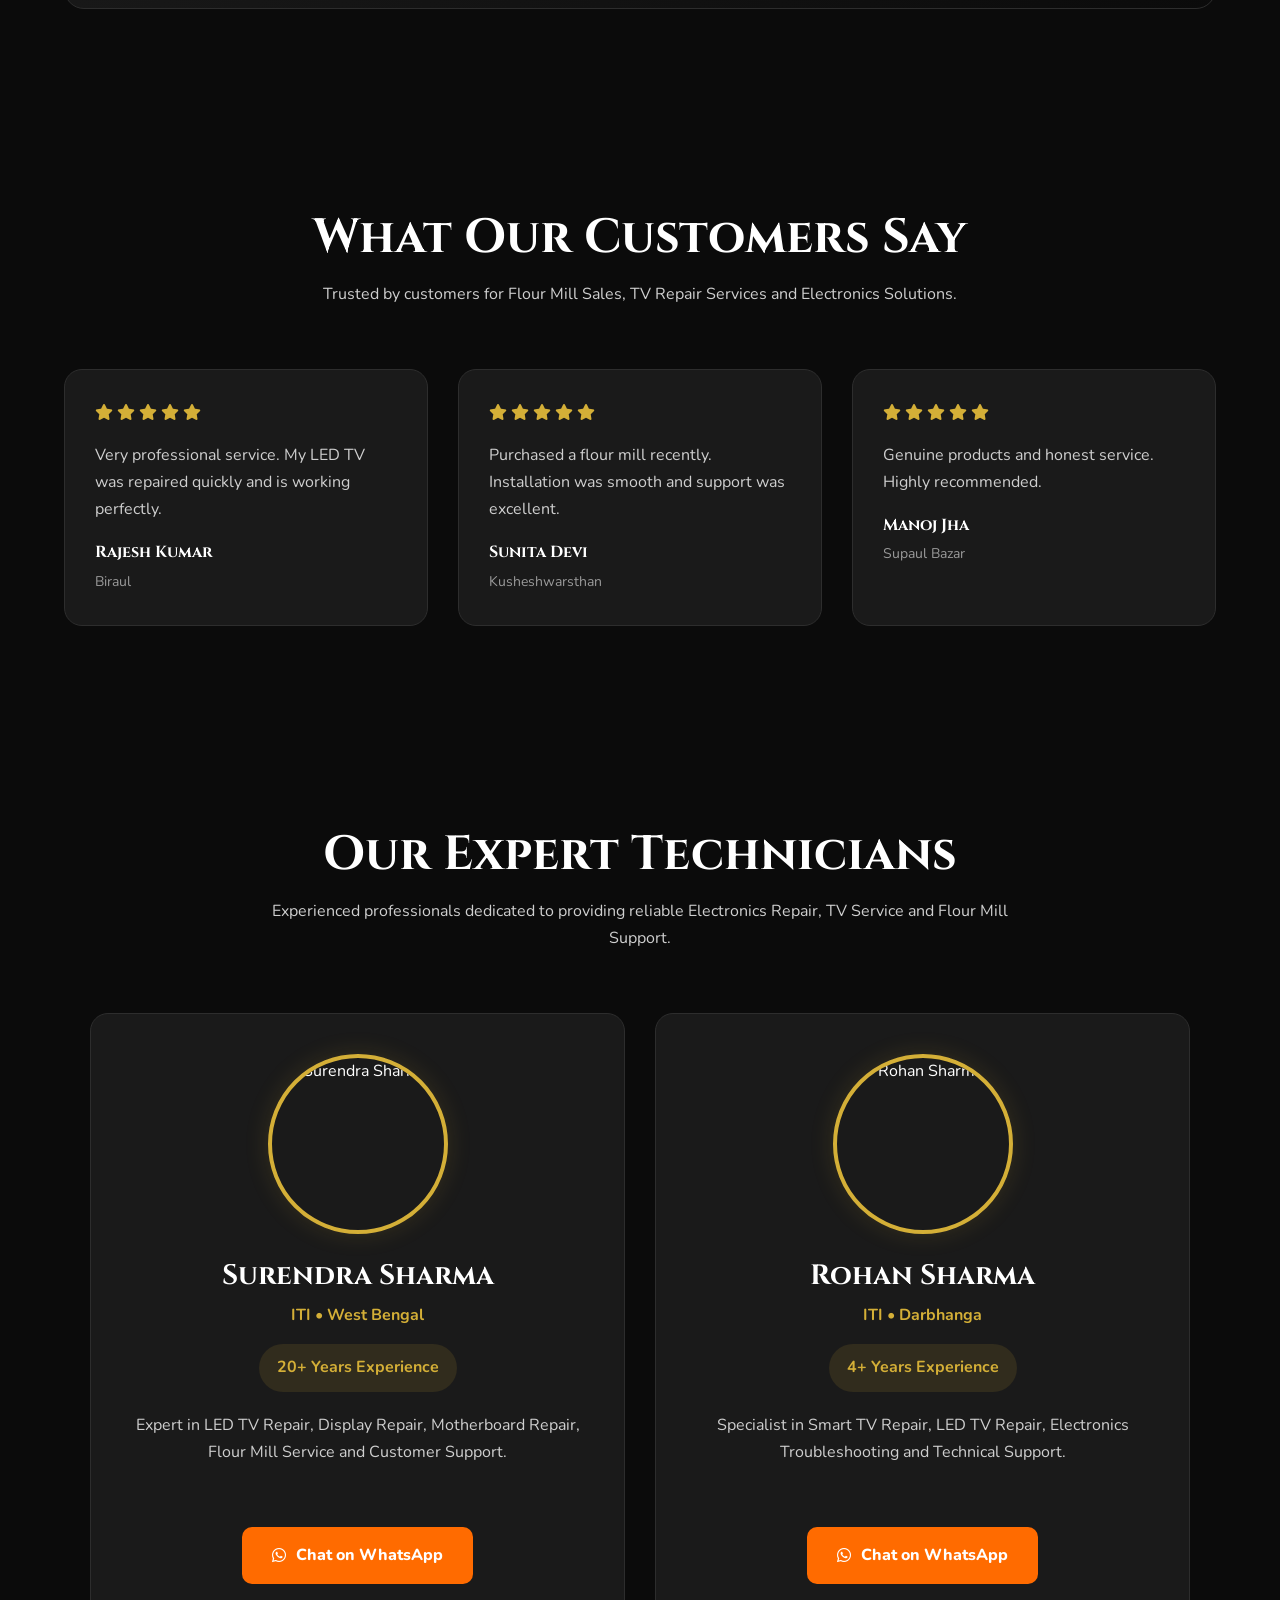
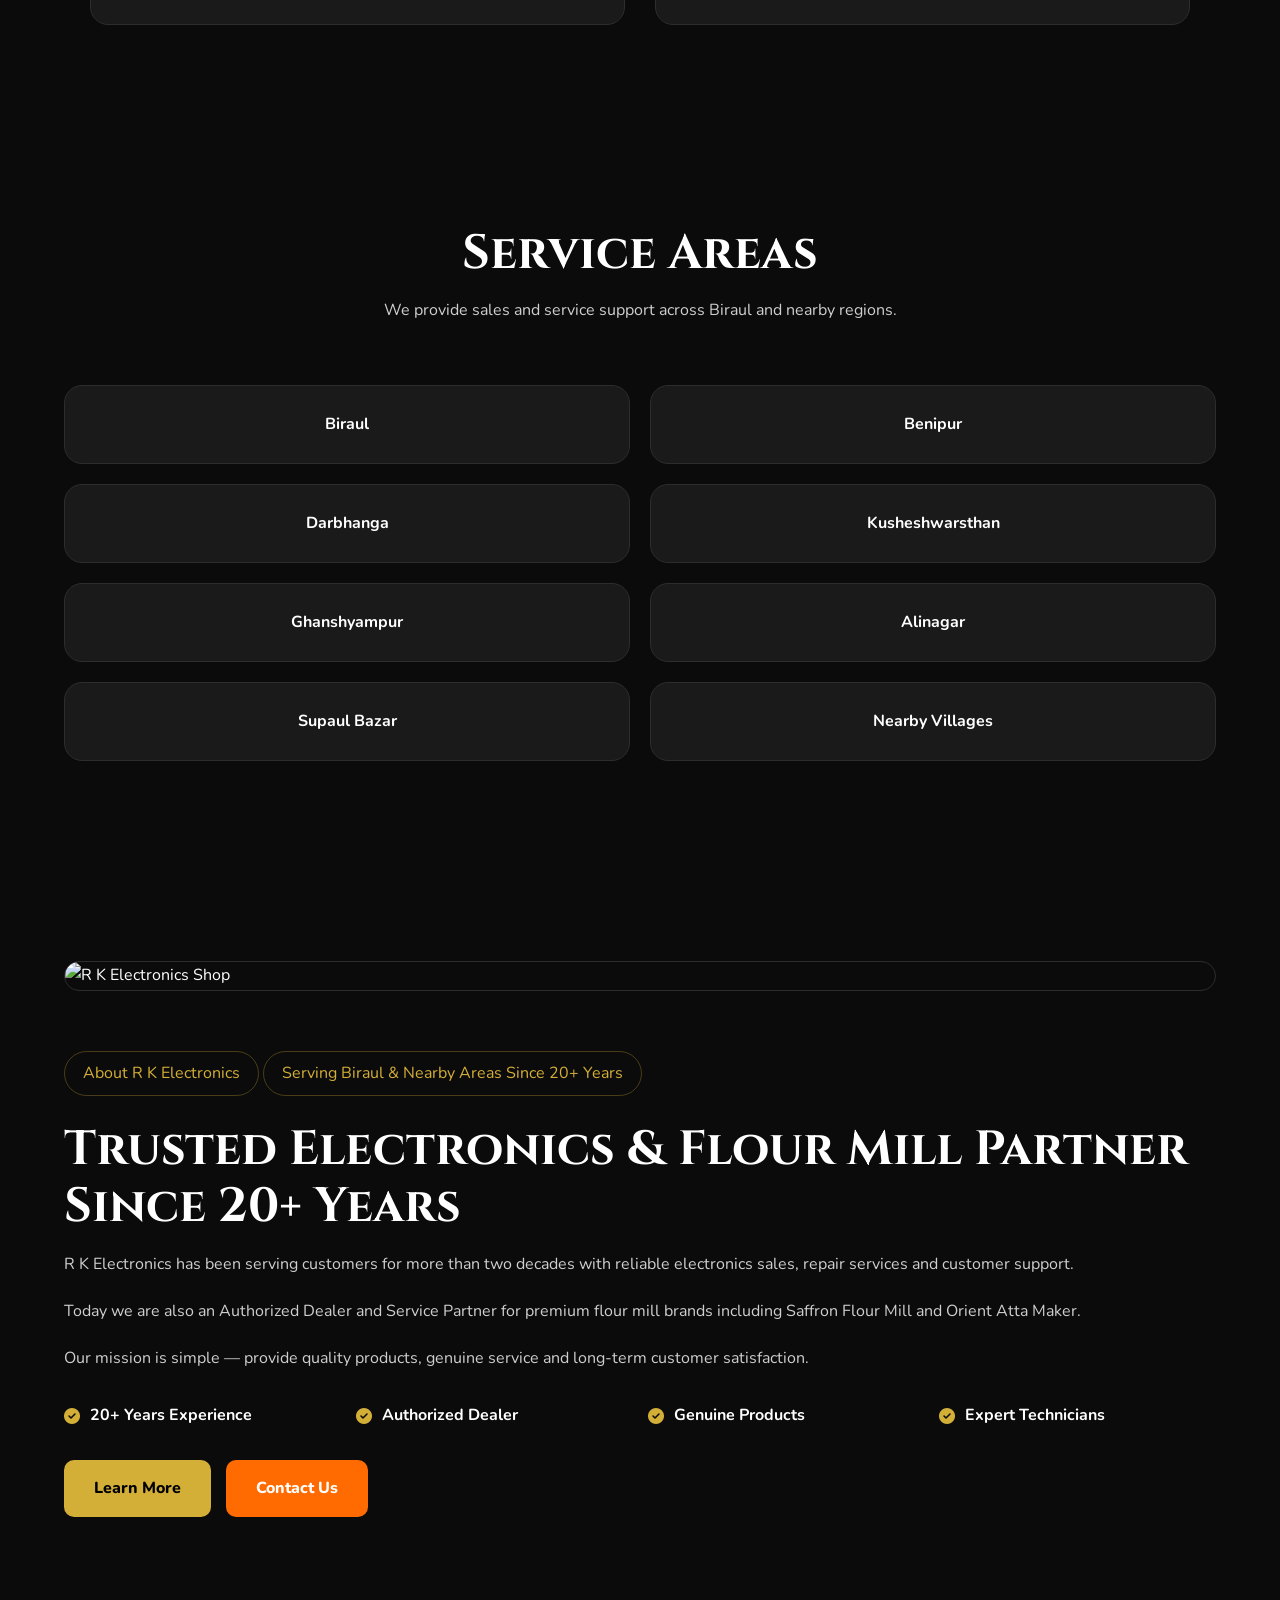
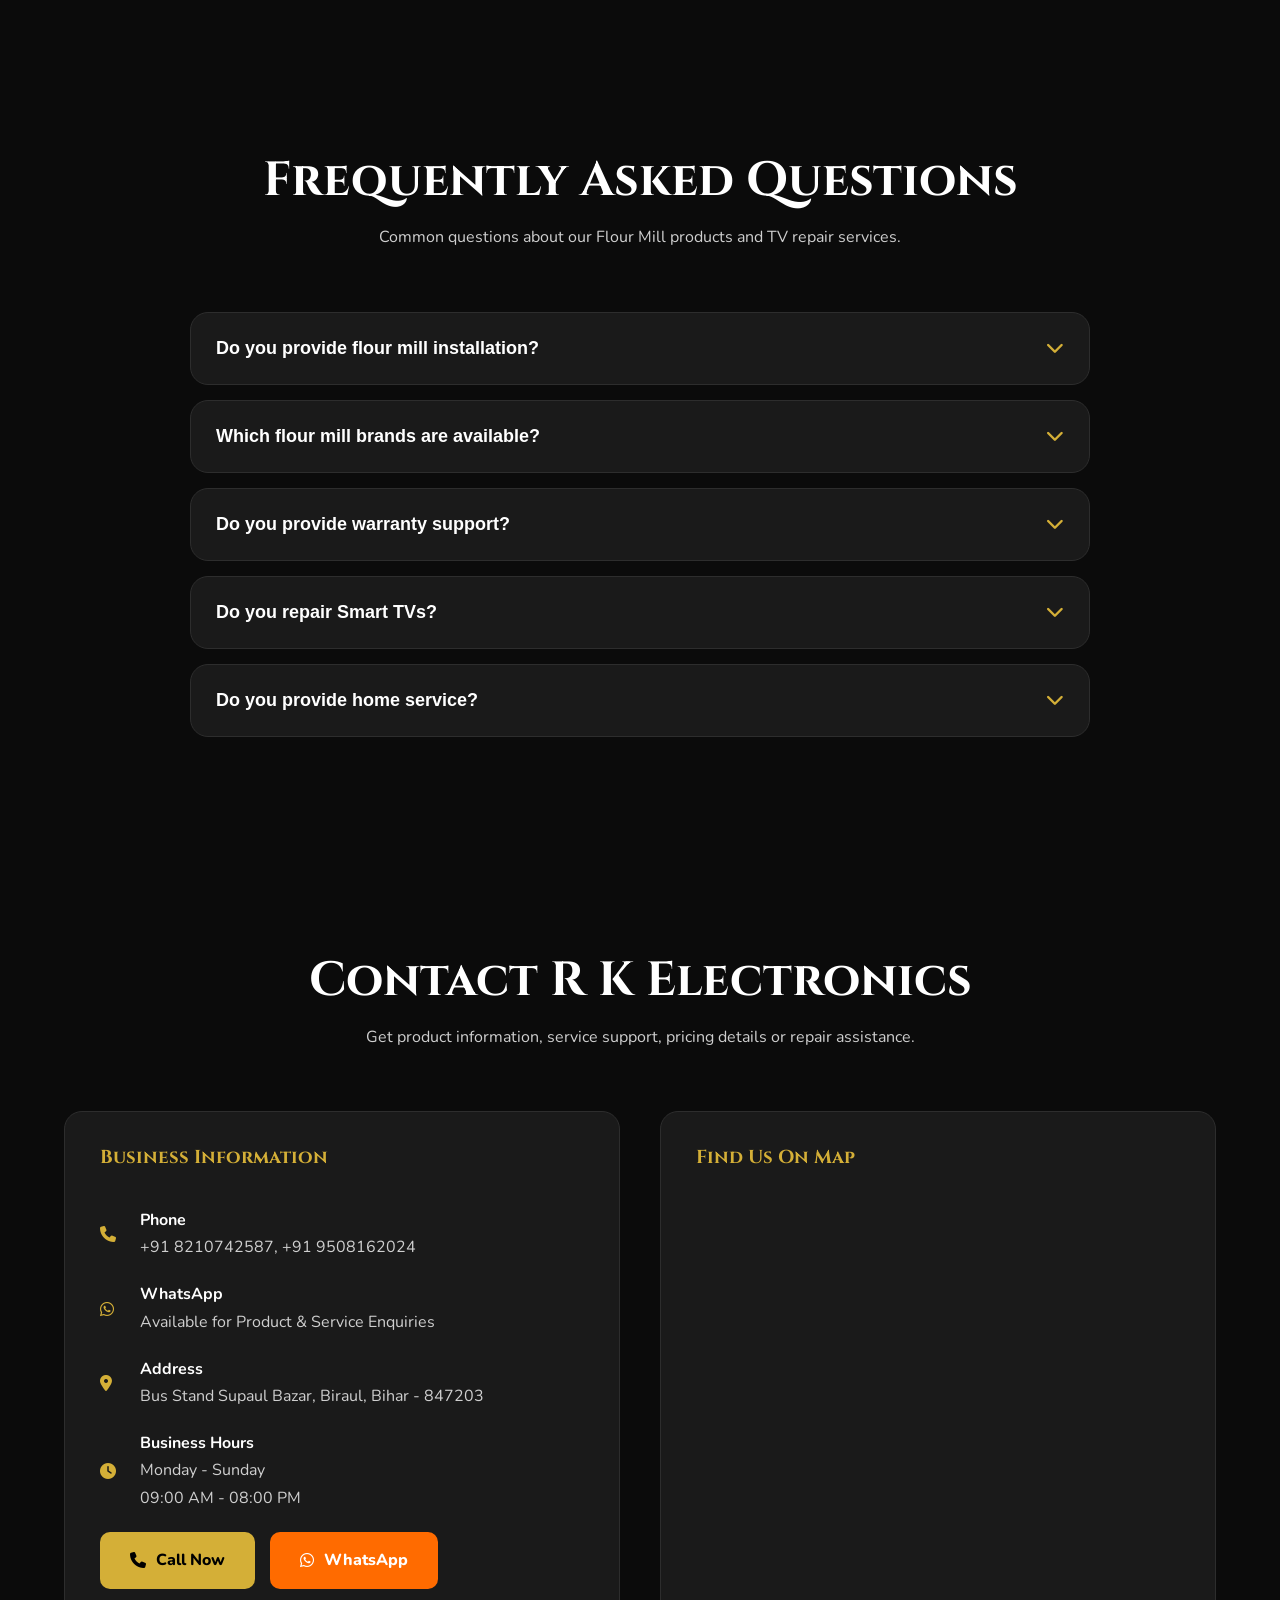
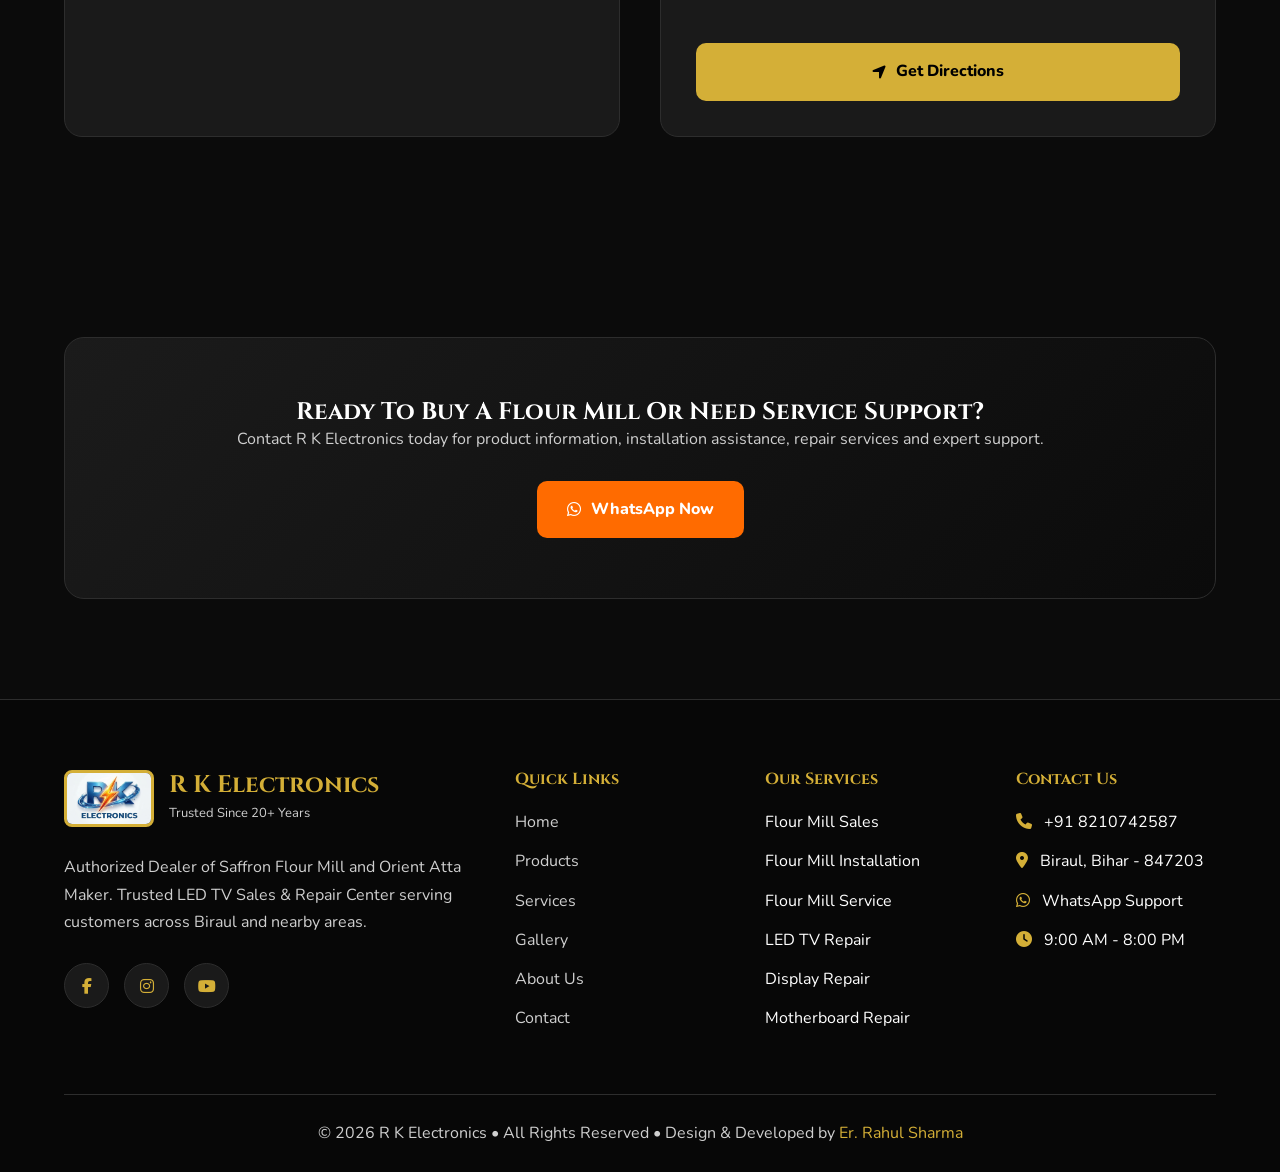
==== commit 88bc7d0f: "All development done" ====
--- a/index.html
+++ b/index.html
@@ -29,8 +29,8 @@
     />
 
     <!-- CSS -->
-    <link rel="stylesheet" href="assets/css/style.css" />
-    <link rel="stylesheet" href="assets/css/responsive.css" />
+    <link rel="stylesheet" href="./assets/css/style.css" />
+    <link rel="stylesheet" href="./assets/css/responsive.css" />
   </head>
 
   <body>
@@ -60,7 +60,7 @@
       <div class="container">
         <nav class="navbar">
           <a href="index.html" class="logo">
-            <img src="assets/images/logo.png" alt="R K Electronics" />
+            <img src="./assets/images/logo.png" alt="R K Electronics" />
 
             <div class="logo-text">
               <h2>R K Electronics</h2>
@@ -793,6 +793,94 @@
     </section>
 
     <!-- ==========================================
+     OUR EXPERT TECHNICIANS
+========================================== -->
+
+    <section class="section">
+      <div class="container">
+        <div class="section-header fade-up">
+          <h2 class="section-title">Our Expert Technicians</h2>
+
+          <p class="section-subtitle">
+            Experienced professionals dedicated to providing reliable
+            Electronics Repair, TV Service and Flour Mill Support.
+          </p>
+        </div>
+
+        <div class="technician-grid">
+          <!-- TECHNICIAN 1 -->
+
+          <div class="card technician-card fade-up">
+            <div class="technician-image">
+              <!-- <img
+                src="assets/images/surendra-sharma.jpg"
+                alt="Surendra Sharma"
+              /> -->
+              <img
+                src="https://png.pngtree.com/png-vector/20230831/ourmid/pngtree-man-avatar-image-for-profile-png-image_9197908.png"
+                alt="Surendra Sharma"
+              />
+            </div>
+
+            <h3>Surendra Sharma</h3>
+
+            <span class="technician-degree"> ITI • West Bengal </span>
+
+            <div class="experience-badge">20+ Years Experience</div>
+
+            <p>
+              Expert in LED TV Repair, Display Repair, Motherboard Repair, Flour
+              Mill Service and Customer Support.
+            </p>
+
+            <a
+              href="https://wa.me/918210742587"
+              target="_blank"
+              class="btn btn-orange"
+            >
+              <i class="fa-brands fa-whatsapp"></i>
+
+              Chat on WhatsApp
+            </a>
+          </div>
+
+          <!-- TECHNICIAN 2 -->
+
+          <div class="card technician-card fade-up">
+            <div class="technician-image">
+              <!-- <img src="assets/images/rohan-sharma.jpg" alt="Rohan Sharma" /> -->
+              <img
+                src="https://png.pngtree.com/png-vector/20230831/ourmid/pngtree-man-avatar-image-for-profile-png-image_9197908.png"
+                alt="Rohan Sharma"
+              />
+            </div>
+
+            <h3>Rohan Sharma</h3>
+
+            <span class="technician-degree"> ITI • Darbhanga </span>
+
+            <div class="experience-badge">4+ Years Experience</div>
+
+            <p>
+              Specialist in Smart TV Repair, LED TV Repair, Electronics
+              Troubleshooting and Technical Support.
+            </p>
+
+            <a
+              href="https://wa.me/919508162024"
+              target="_blank"
+              class="btn btn-orange"
+            >
+              <i class="fa-brands fa-whatsapp"></i>
+
+              Chat on WhatsApp
+            </a>
+          </div>
+        </div>
+      </div>
+    </section>
+
+    <!-- ==========================================
      SERVICE AREAS
 ========================================== -->
 
@@ -1169,7 +1257,7 @@
 
           <div>
             <div class="logo">
-              <img src="assets/images/logo.png" alt="R K Electronics" />
+              <img src="./assets/images/logo.png" alt="R K Electronics" />
 
               <div class="logo-text">
                 <h2>R K Electronics</h2>
@@ -1308,6 +1396,6 @@
     </footer>
 
     <!-- JS -->
-    <script src="assets/js/main.js"></script>
+    <script src="./assets/js/main.js"></script>
   </body>
 </html>
--- a/assets/css/style.css
+++ b/assets/css/style.css
@@ -243,6 +243,8 @@
 
 .logo img {
   width: 90px;
+  border-radius: 8px;
+  border: 3px solid var(--gold);
 }
 
 .logo-text h2 {
@@ -967,7 +969,8 @@
 .about-grid {
   display: grid;
 
-  grid-template-columns: 1fr 1fr;
+  /* grid-template-columns: 1fr 1fr; */
+  grid-template-columns: 1fr;
 
   gap: 60px;
 
@@ -995,7 +998,7 @@
 
   display: grid;
 
-  grid-template-columns: repeat(2, 1fr);
+  grid-template-columns: repeat(4, 1fr);
 
   gap: 15px;
 }
@@ -1155,3 +1158,275 @@
 .footer a.developer-link:hover {
   text-decoration: underline;
 }
+
+/* ==========================================
+   PRODUCT BANNER
+========================================== */
+
+.product-banner {
+  min-height: 400px;
+
+  display: flex;
+
+  align-items: center;
+
+  text-align: center;
+}
+
+.banner-content {
+  max-width: 800px;
+
+  margin: auto;
+}
+
+.breadcrumb {
+  margin-top: 25px;
+
+  display: flex;
+
+  justify-content: center;
+
+  gap: 10px;
+}
+
+.breadcrumb a {
+  color: var(--gold);
+}
+
+/* ==========================================
+   PRODUCT PAGE
+========================================== */
+
+.product-row {
+  display: grid;
+
+  grid-template-columns: 450px 1fr;
+
+  gap: 40px;
+
+  padding: 35px;
+
+  margin-bottom: 40px;
+}
+
+.product-row-image {
+  display: flex;
+
+  align-items: center;
+
+  justify-content: center;
+}
+
+.product-row-image img {
+  width: 100%;
+
+  max-width: 350px;
+}
+
+.product-row-content h3 {
+  margin-bottom: 20px;
+
+  font-size: 34px;
+}
+
+.product-row-content ul {
+  margin: 25px 0;
+}
+
+.product-row-content ul li {
+  margin-bottom: 12px;
+
+  color: var(--gray);
+}
+
+/* ==========================================
+   SPECIFICATION TABLE
+========================================== */
+
+.spec-table-wrapper {
+  max-width: 900px;
+
+  margin: auto;
+}
+
+.spec-table {
+  width: 100%;
+
+  border-collapse: collapse;
+
+  overflow: hidden;
+
+  border-radius: 15px;
+}
+
+.spec-table th,
+.spec-table td {
+  padding: 18px 20px;
+
+  border: 1px solid var(--border);
+}
+
+.spec-table th {
+  background: var(--black-card);
+
+  color: var(--gold);
+
+  text-align: left;
+
+  width: 35%;
+}
+
+.spec-table td {
+  color: var(--gray);
+}
+
+.product-overview-grid {
+  display: grid;
+  grid-template-columns: 1fr 1fr;
+  gap: 60px;
+  align-items: start;
+}
+
+.product-overview-grid .about-highlights {
+  grid-template-columns: 1fr;
+}
+
+/* ==========================================
+   PRODUCT GALLERY
+========================================== */
+
+.gallery-grid {
+  display: grid;
+
+  grid-template-columns: repeat(4, 1fr);
+
+  gap: 20px;
+}
+
+.gallery-grid img {
+  width: 100%;
+
+  height: 260px;
+
+  object-fit: contain;
+
+  background: var(--black-card);
+
+  border: 1px solid var(--border);
+
+  border-radius: 15px;
+
+  padding: 20px;
+
+  transition: 0.3s;
+}
+
+.gallery-grid img:hover {
+  transform: translateY(-5px);
+}
+
+.contact-benefits {
+  margin-top: 20px;
+}
+
+.contact-benefits li {
+  margin-bottom: 15px;
+
+  color: var(--gray);
+
+  font-size: 17px;
+}
+
+/* ==========================================
+   TECHNICIAN SECTION
+========================================== */
+
+.technician-grid {
+  display: grid;
+
+  grid-template-columns: repeat(2, 1fr);
+
+  gap: 30px;
+
+  max-width: 1100px;
+
+  margin: auto;
+}
+
+.technician-card {
+  padding: 40px;
+
+  text-align: center;
+
+  position: relative;
+}
+
+.technician-image {
+  width: 180px;
+
+  height: 180px;
+
+  margin: auto;
+
+  margin-bottom: 25px;
+
+  border-radius: 50%;
+
+  overflow: hidden;
+
+  border: 4px solid var(--gold);
+
+  box-shadow: 0 0 25px rgba(212, 175, 55, 0.15);
+}
+
+.technician-image img {
+  width: 100%;
+
+  height: 100%;
+
+  object-fit: cover;
+}
+
+.technician-card h3 {
+  margin-bottom: 10px;
+
+  font-size: 28px;
+}
+
+.technician-degree {
+  display: block;
+
+  color: var(--gold);
+
+  font-weight: 700;
+
+  margin-bottom: 15px;
+}
+
+.experience-badge {
+  display: inline-block;
+
+  background: rgba(212, 175, 55, 0.12);
+
+  color: var(--gold);
+
+  padding: 10px 18px;
+
+  border-radius: 30px;
+
+  font-weight: 700;
+
+  margin-bottom: 20px;
+}
+
+.technician-card p {
+  margin-bottom: 25px;
+
+  min-height: 90px;
+}
+
+.technician-card:hover {
+  transform: translateY(-8px);
+
+  box-shadow: 0 0 30px rgba(212, 175, 55, 0.08);
+}
--- a/assets/css/responsive.css
+++ b/assets/css/responsive.css
@@ -267,12 +267,75 @@
   .service-area-grid {
     grid-template-columns: 1fr;
   }
-}
-
-.about-grid {
-  grid-template-columns: 1fr;
-}
-
-.about-highlights {
-  grid-template-columns: 1fr;
-}
+
+  .footer-social {
+    justify-content: center;
+  }
+
+  .footer h3,
+  .footer h4,
+  .footer ul li {
+    text-align: center;
+  }
+
+  .hero-stats {
+    flex-direction: column;
+    gap: 30px;
+  }
+
+  .product-row {
+    grid-template-columns: 1fr;
+  }
+
+  .product-row-content {
+    text-align: center;
+  }
+
+  .about-highlights {
+    grid-template-columns: 1fr;
+  }
+
+  .product-overview-grid {
+    grid-template-columns: 1fr;
+  }
+
+  .product-overview-grid .about-highlights div {
+    justify-content: center;
+  }
+}
+
+.gallery-grid {
+  grid-template-columns: repeat(3, 1fr);
+}
+
+@media (max-width: 768px) {
+  .gallery-grid {
+    grid-template-columns: 1fr;
+  }
+}
+
+/* ==========================================
+   TECHNICIAN RESPONSIVE
+========================================== */
+
+@media (max-width: 992px) {
+  .technician-grid {
+    grid-template-columns: 1fr;
+  }
+}
+
+@media (max-width: 576px) {
+  .technician-image {
+    width: 140px;
+
+    height: 140px;
+  }
+
+  .technician-card {
+    padding: 30px 20px;
+  }
+
+  .technician-card h3 {
+    font-size: 24px;
+  }
+}
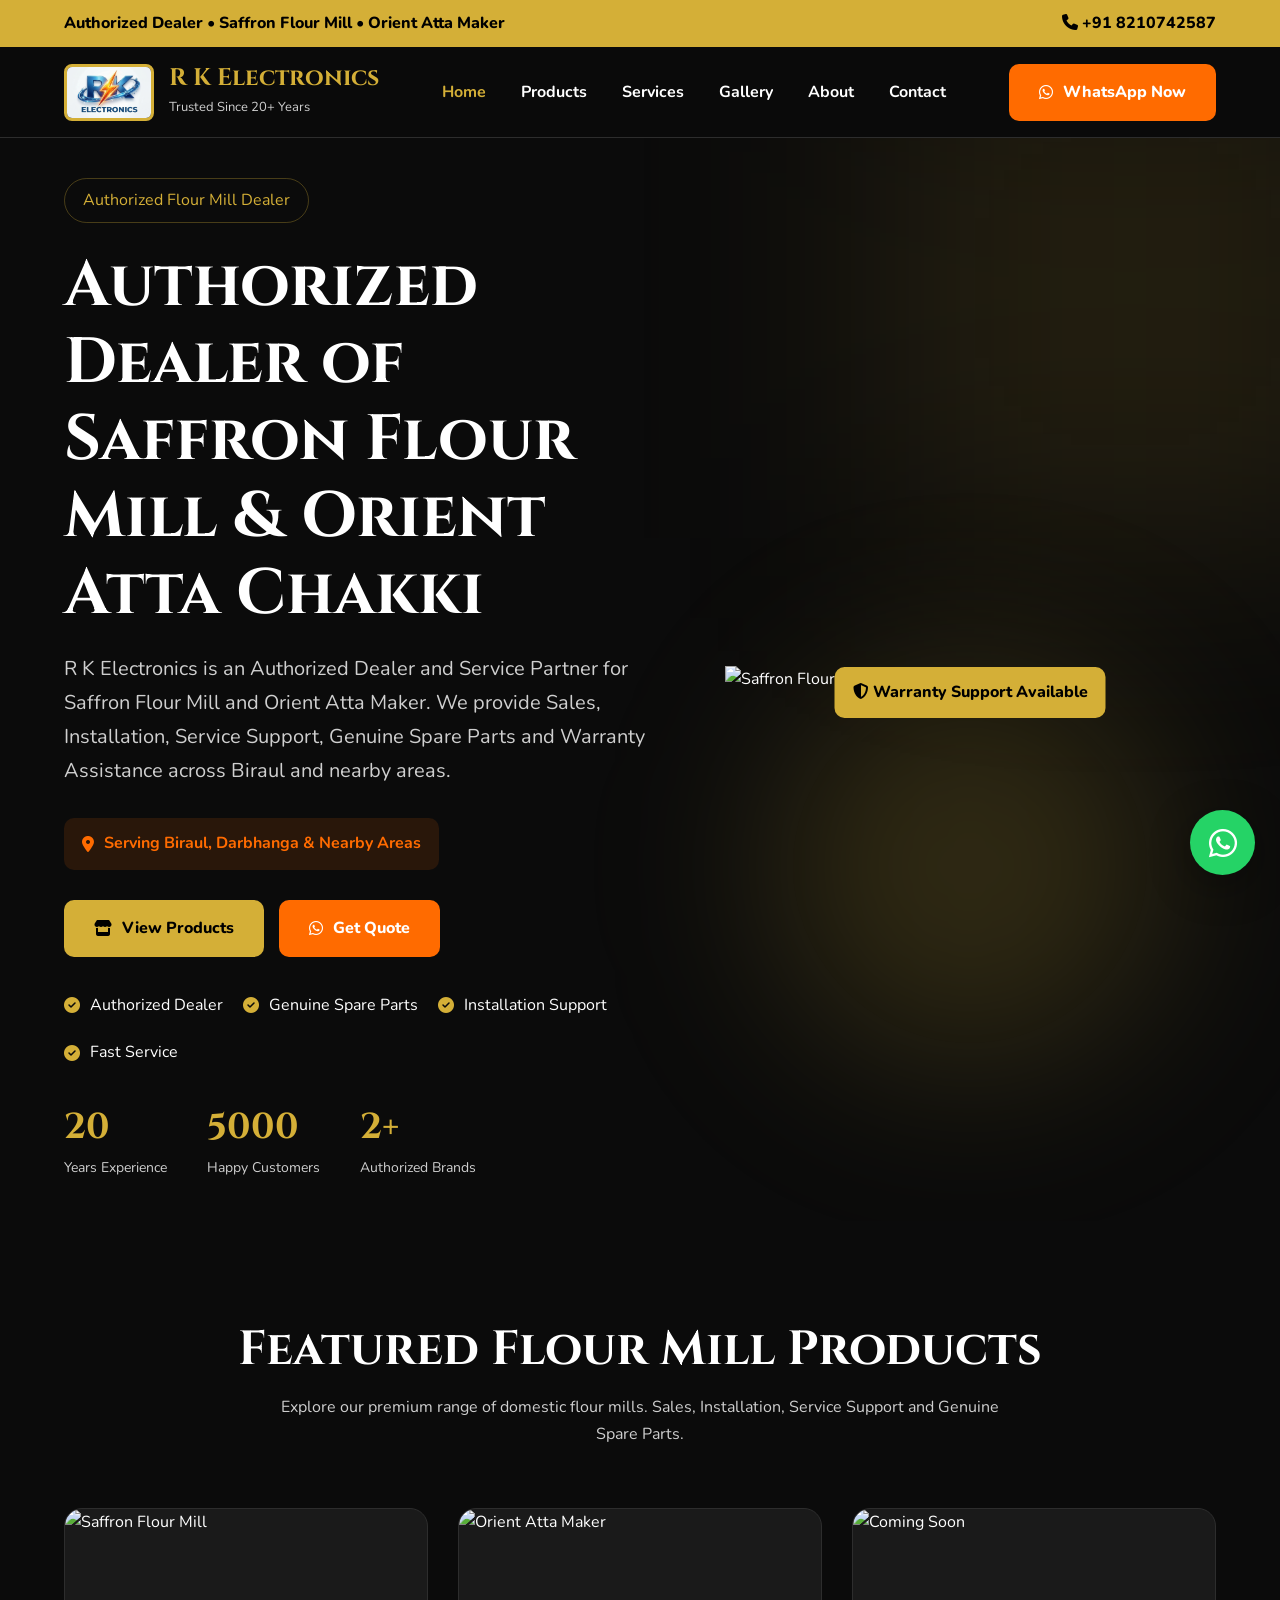
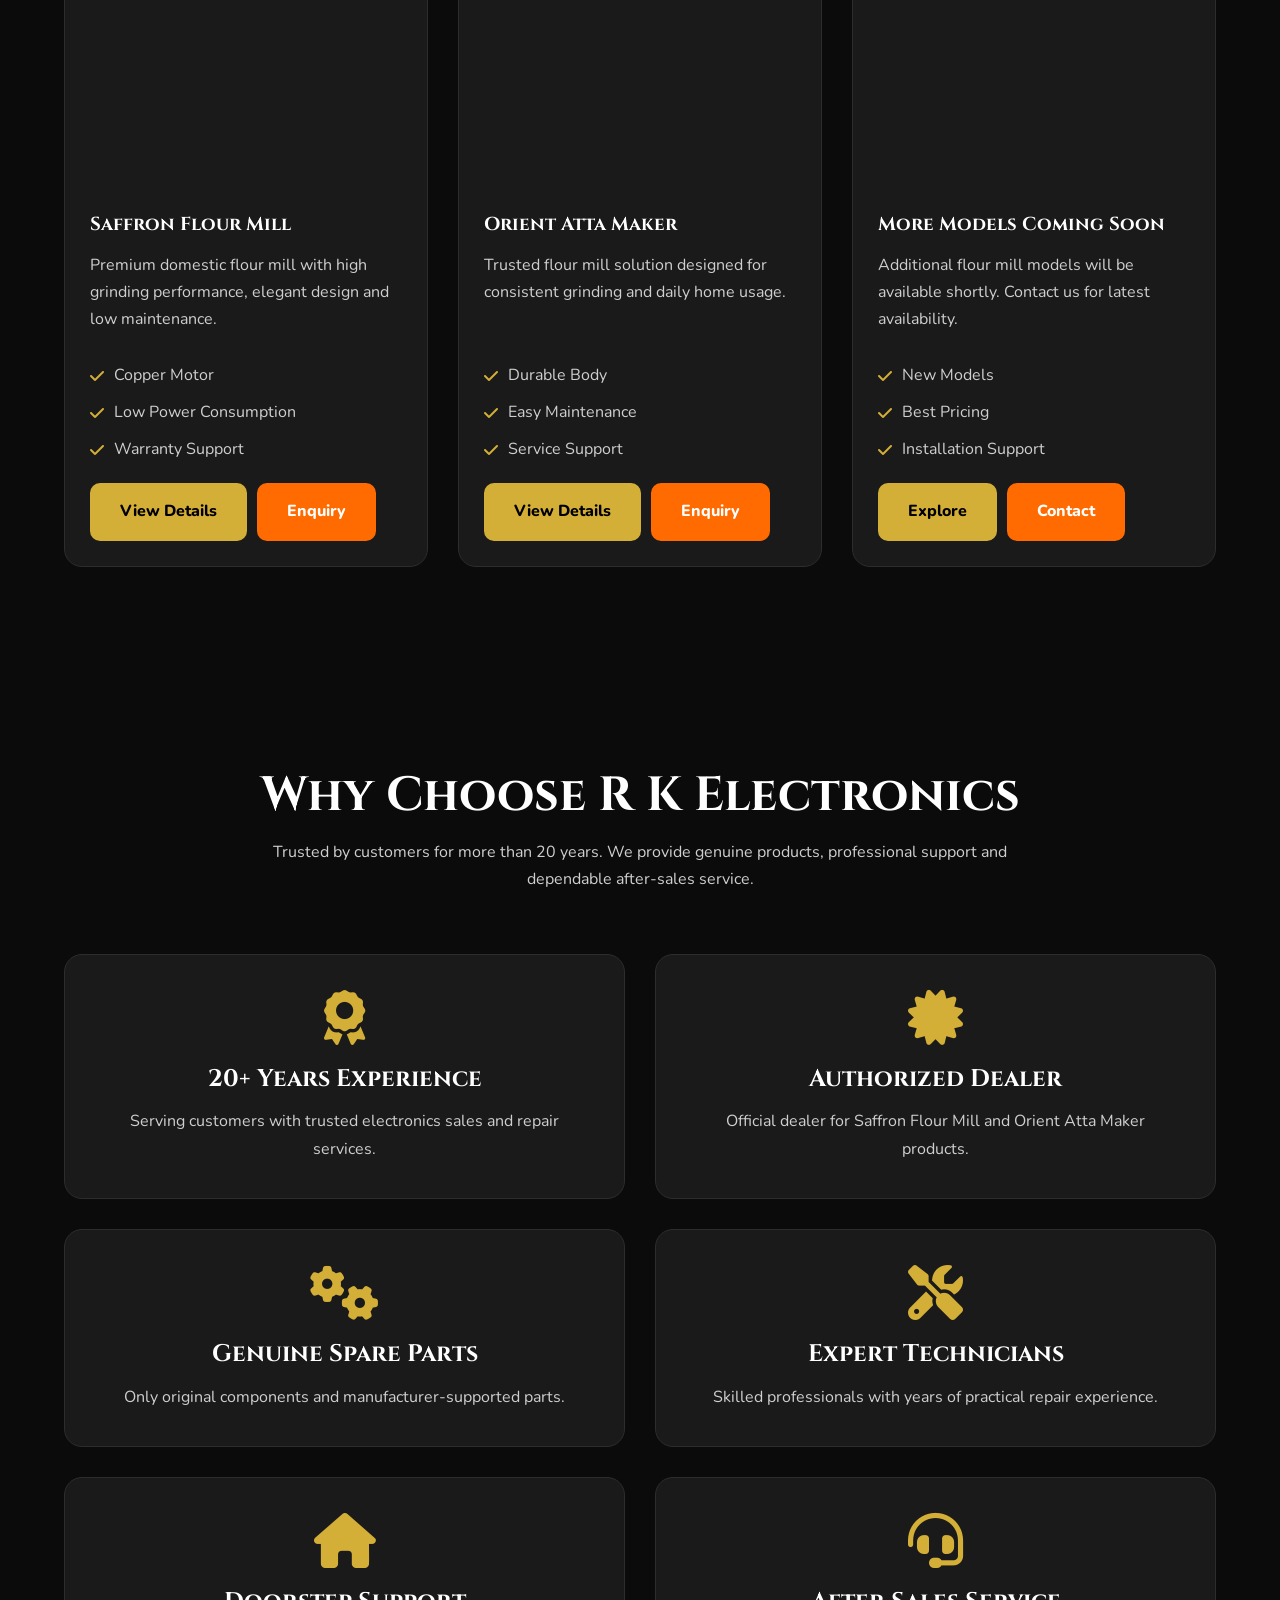
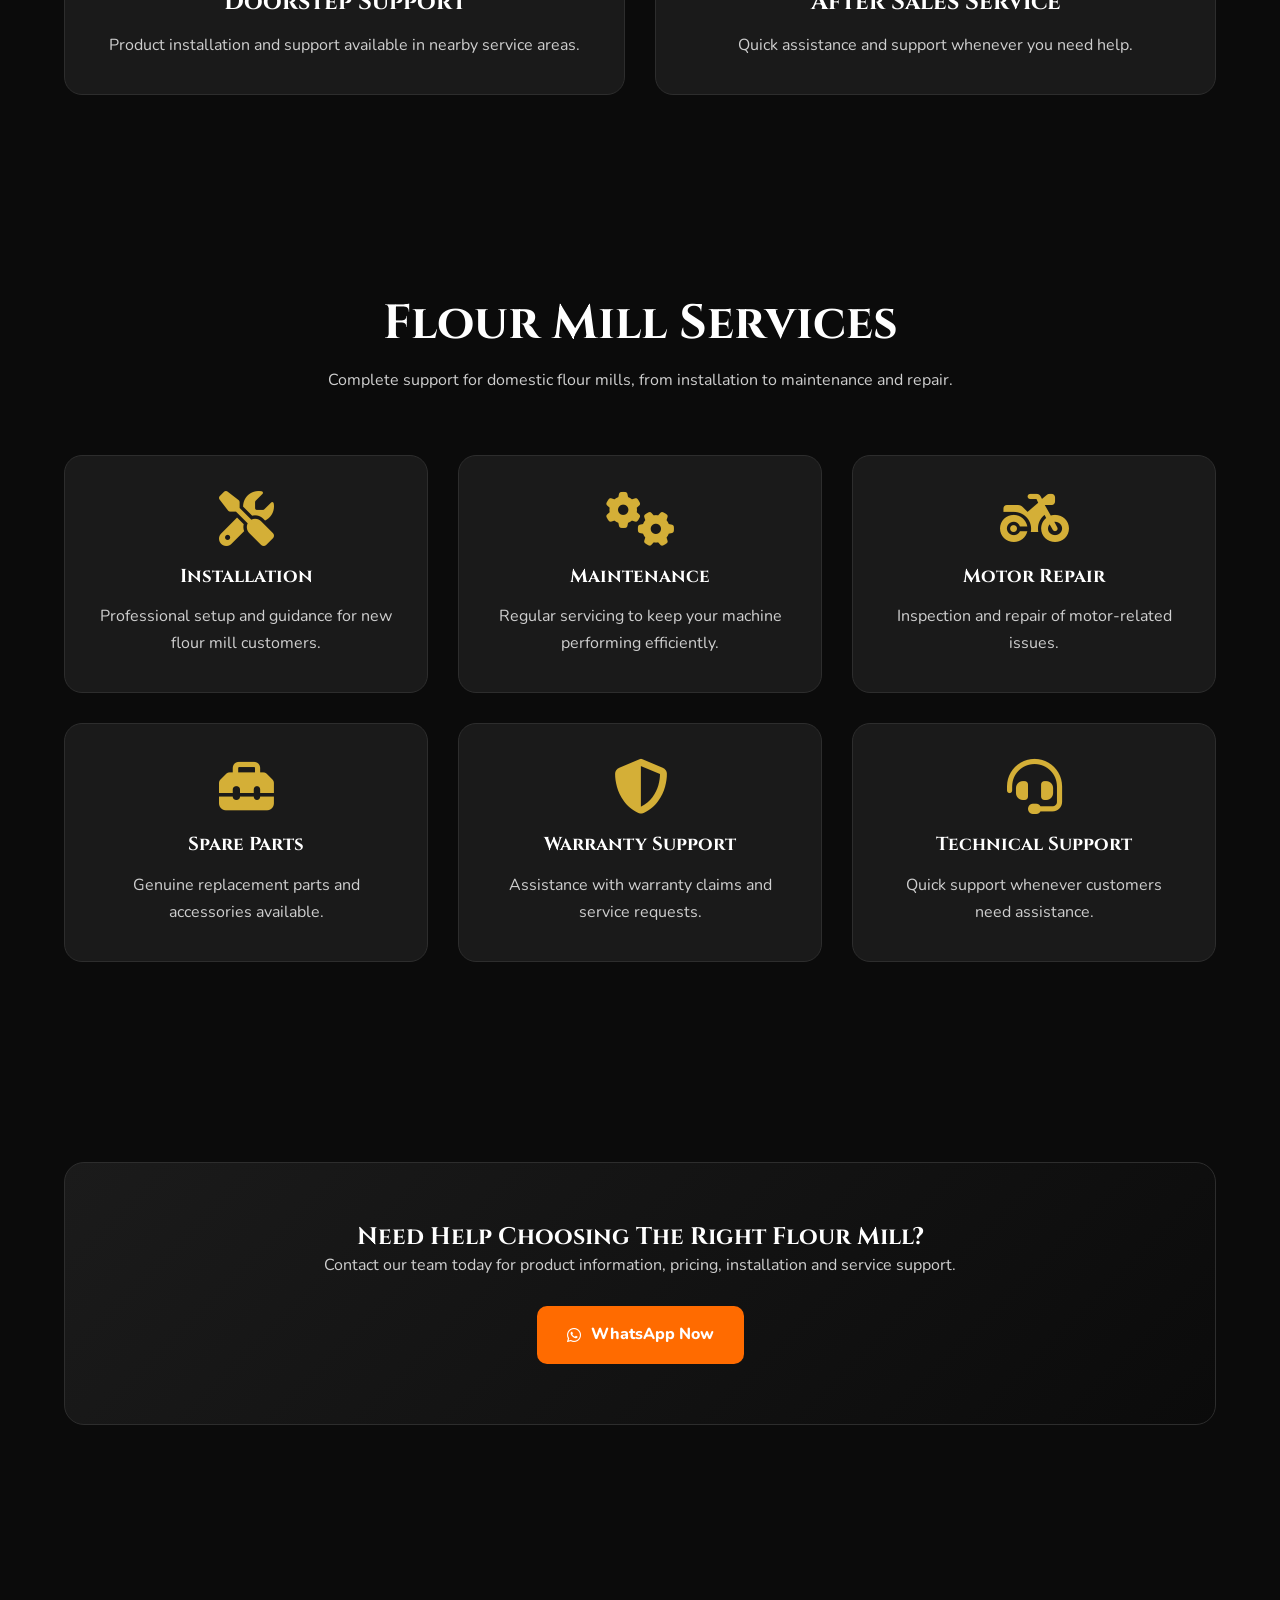
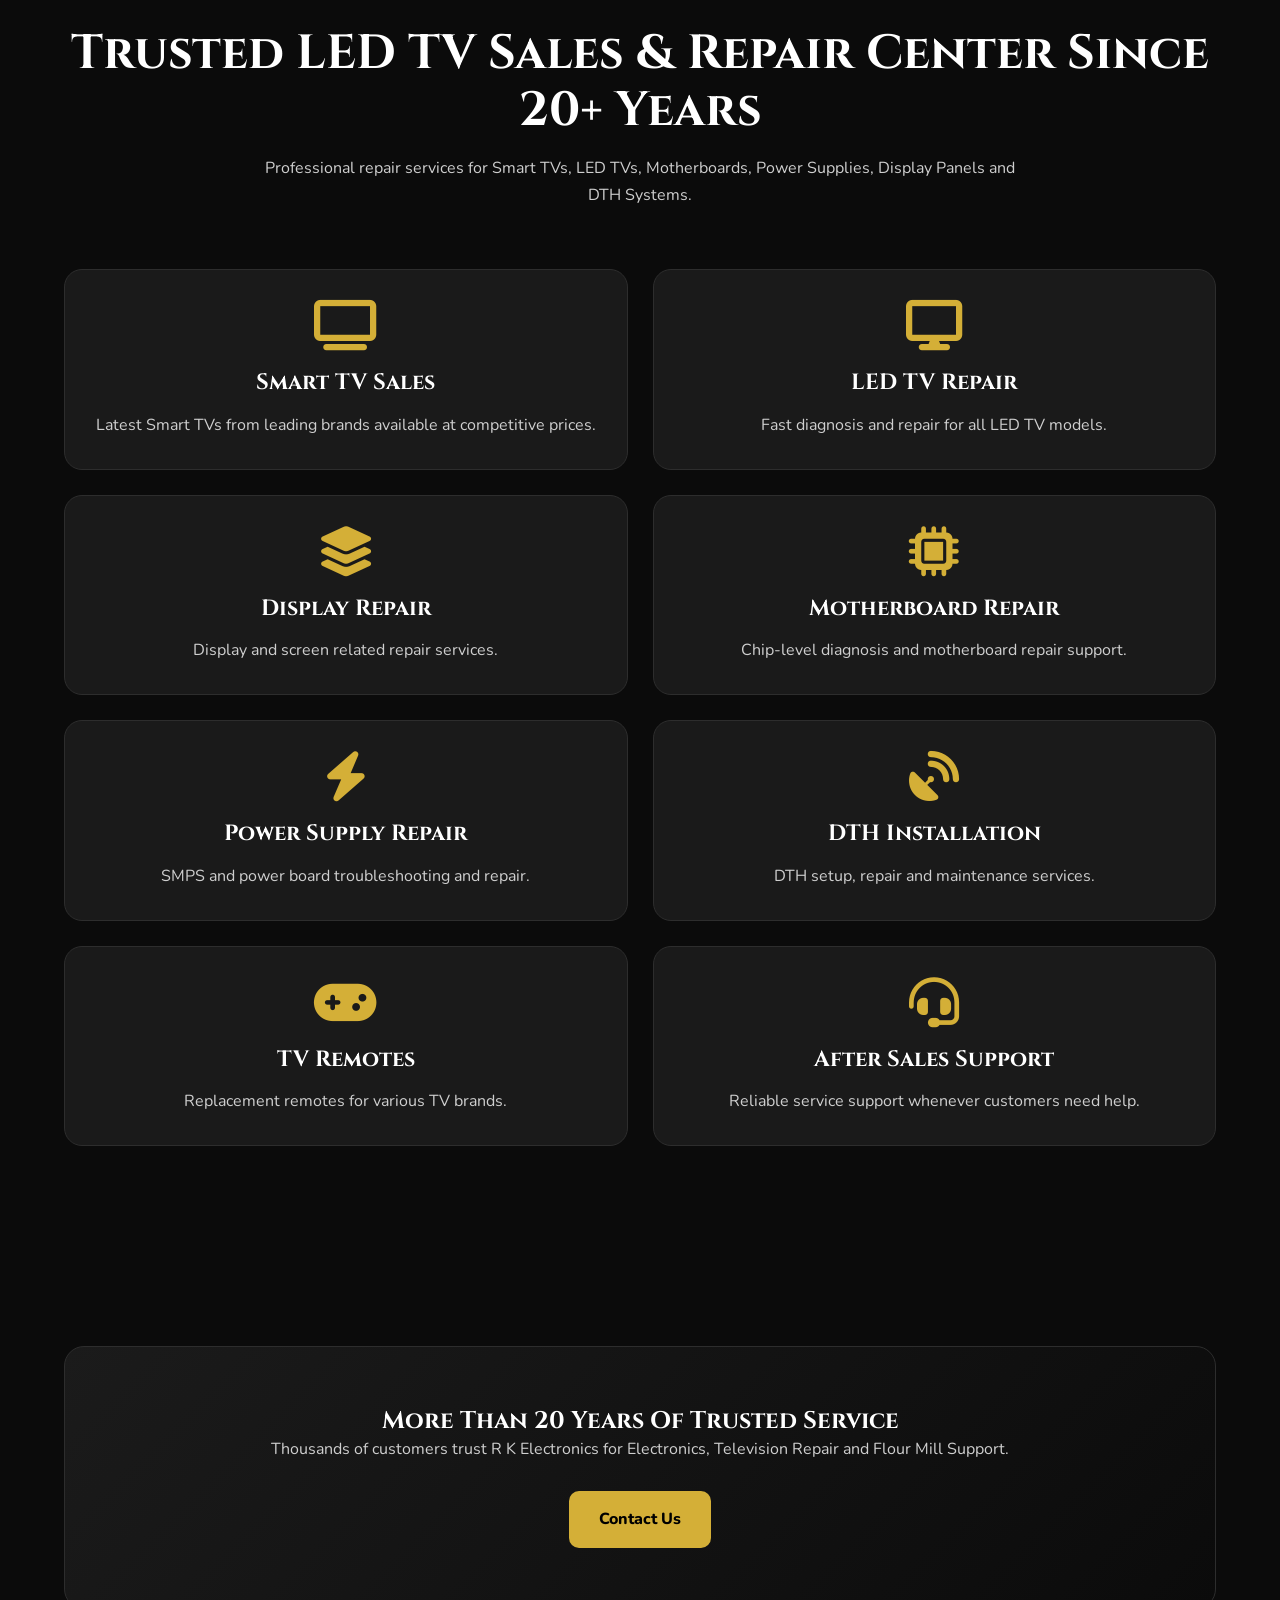
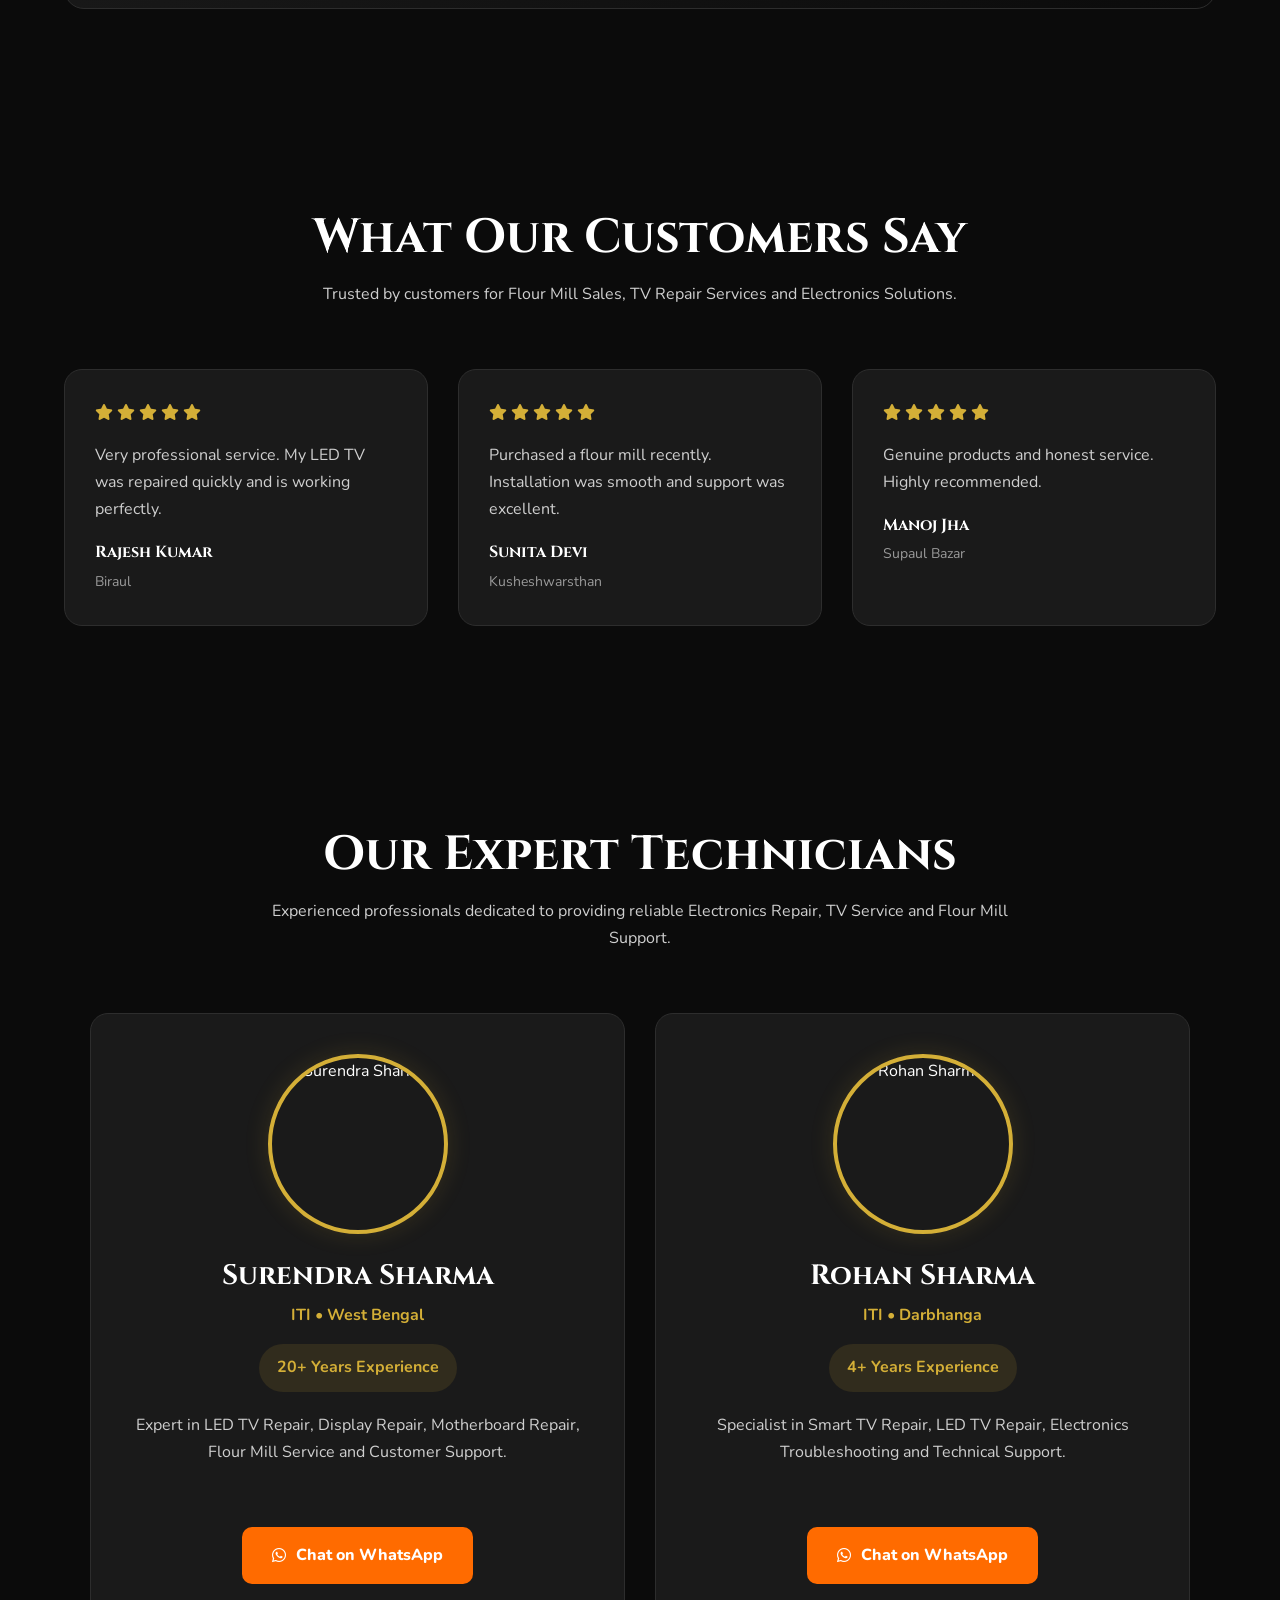
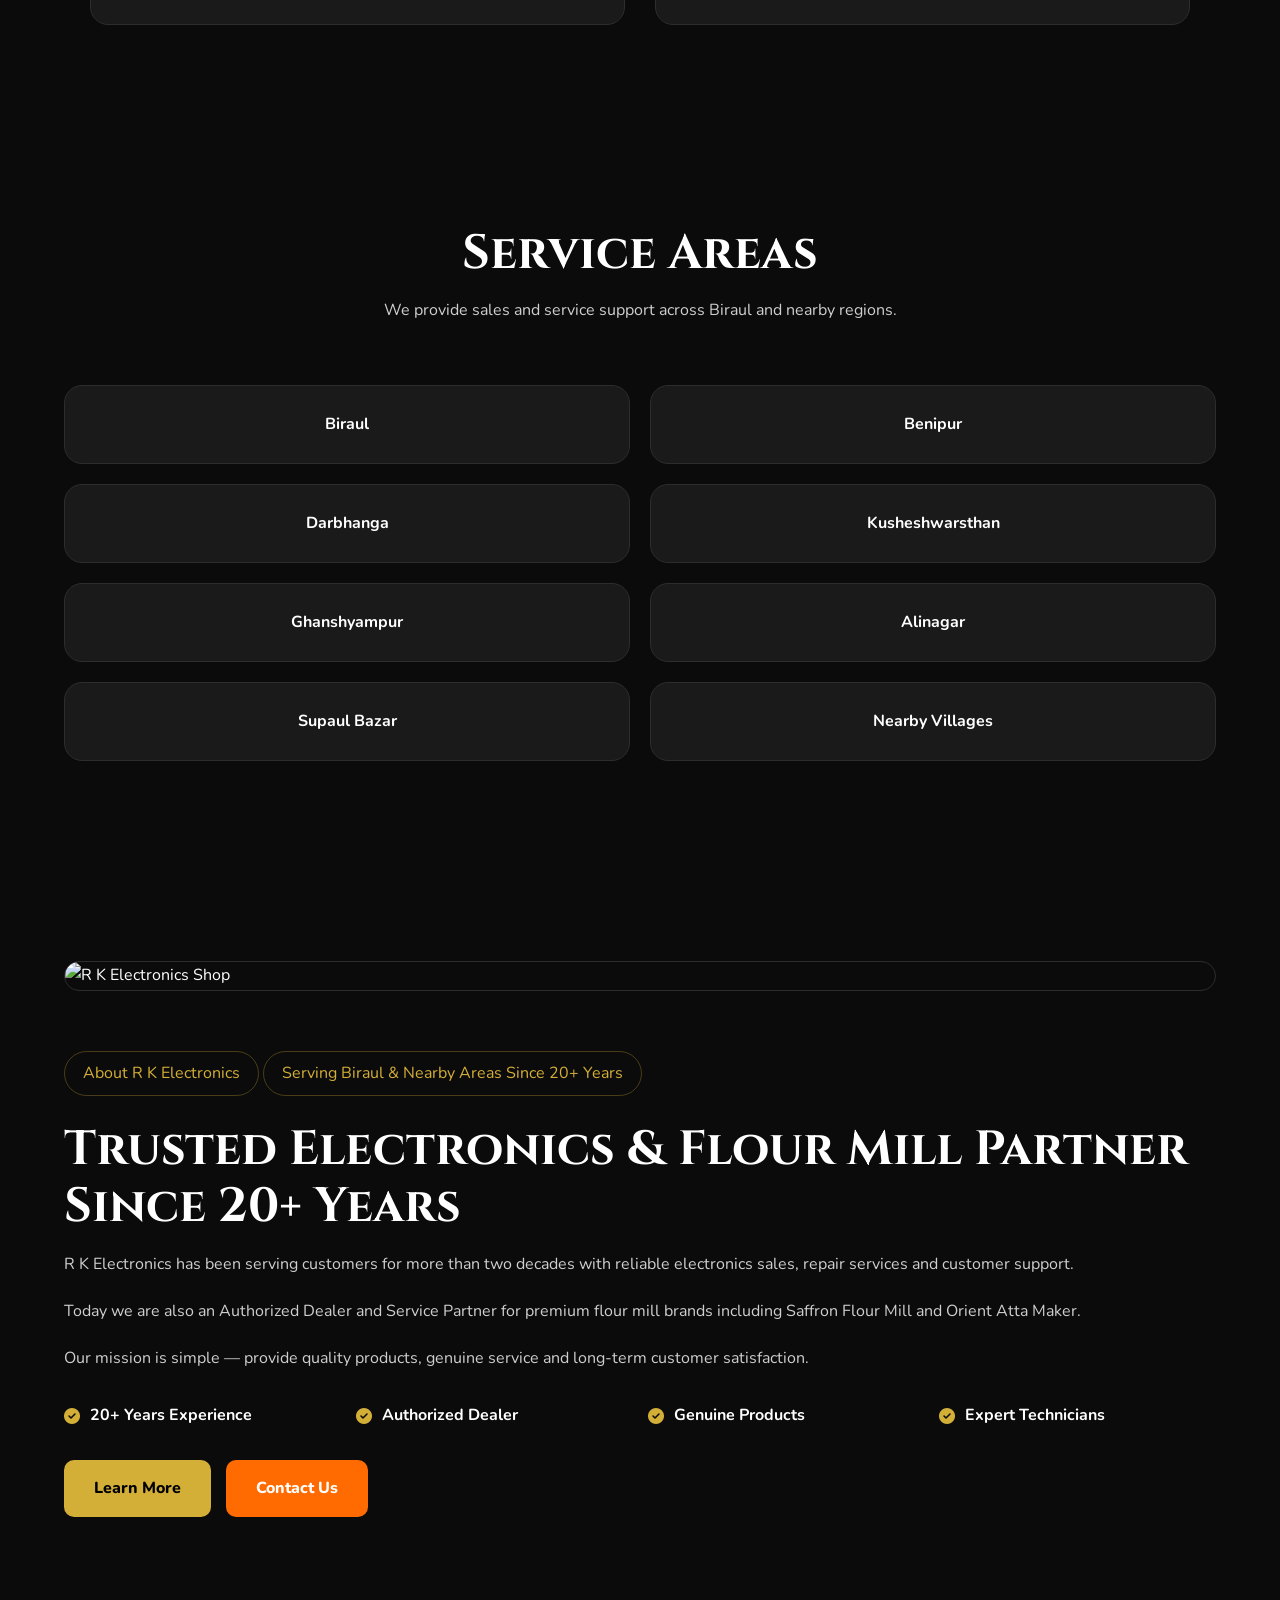
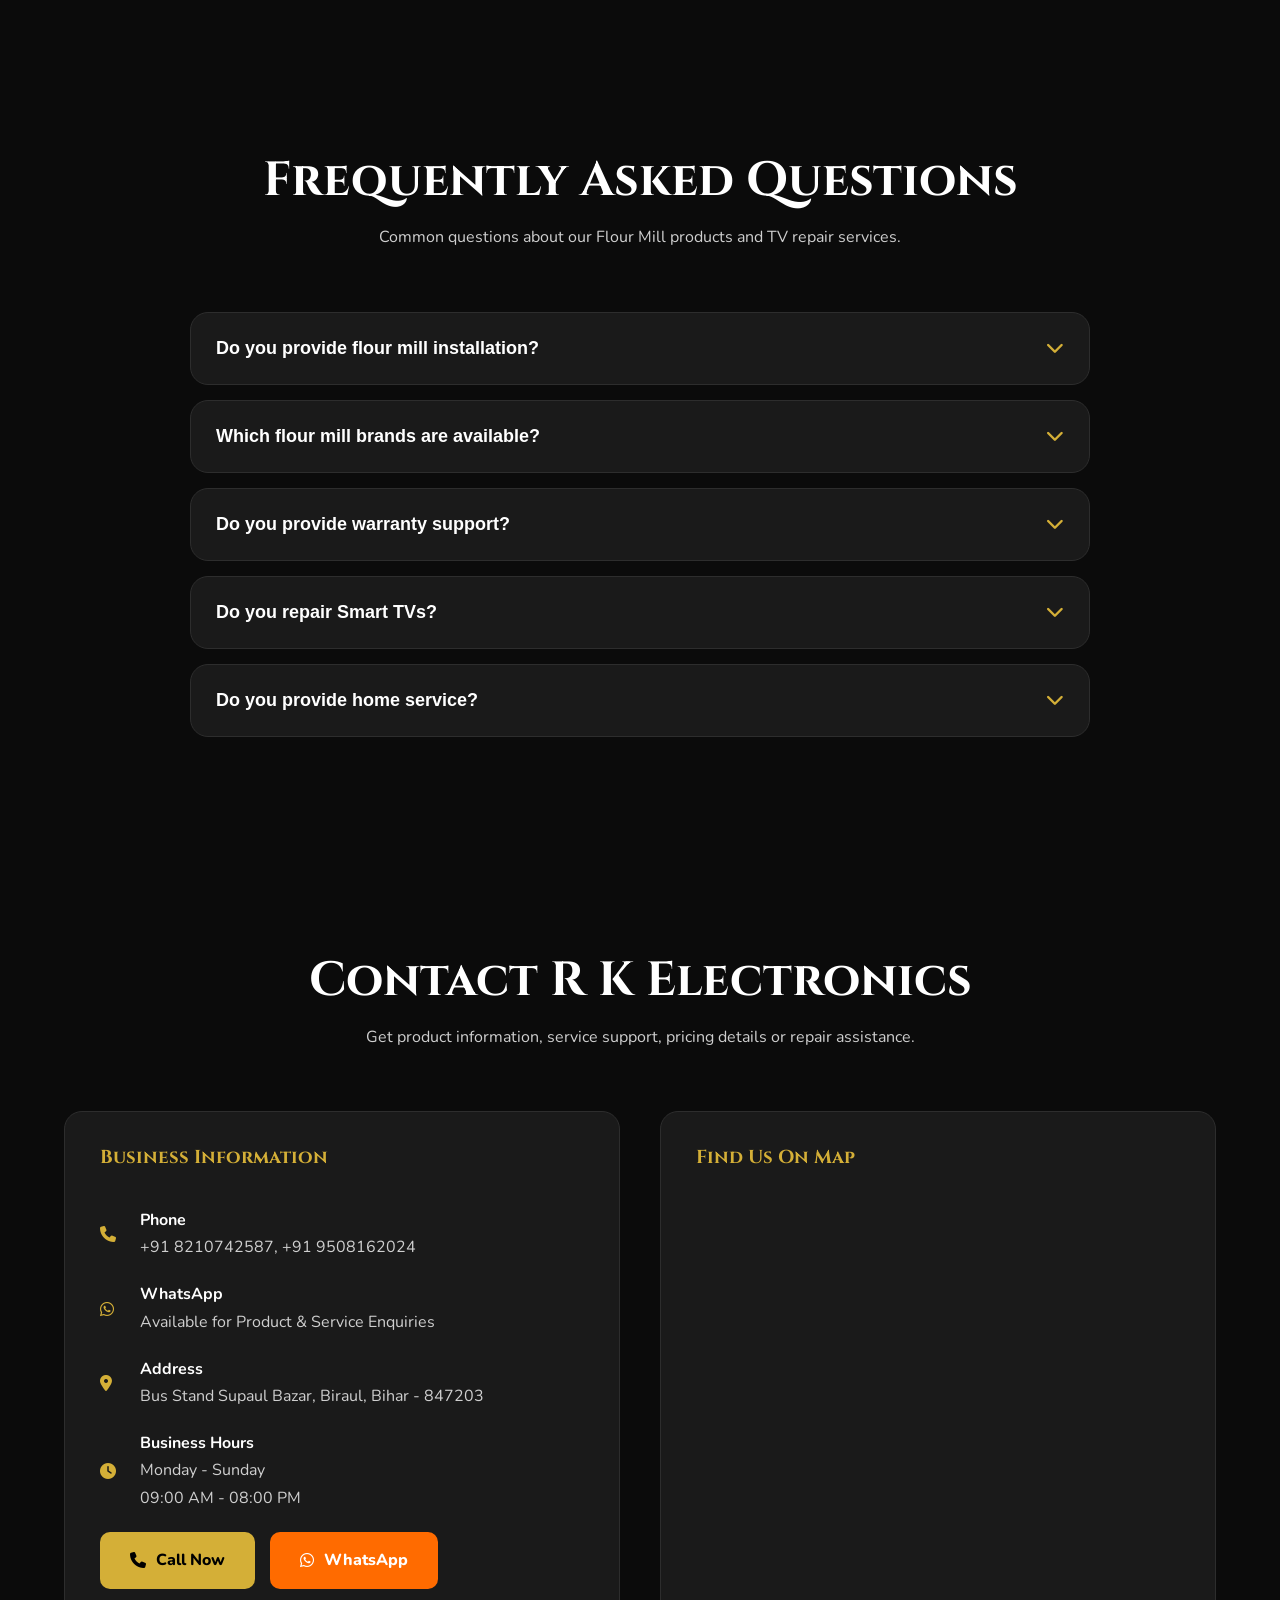
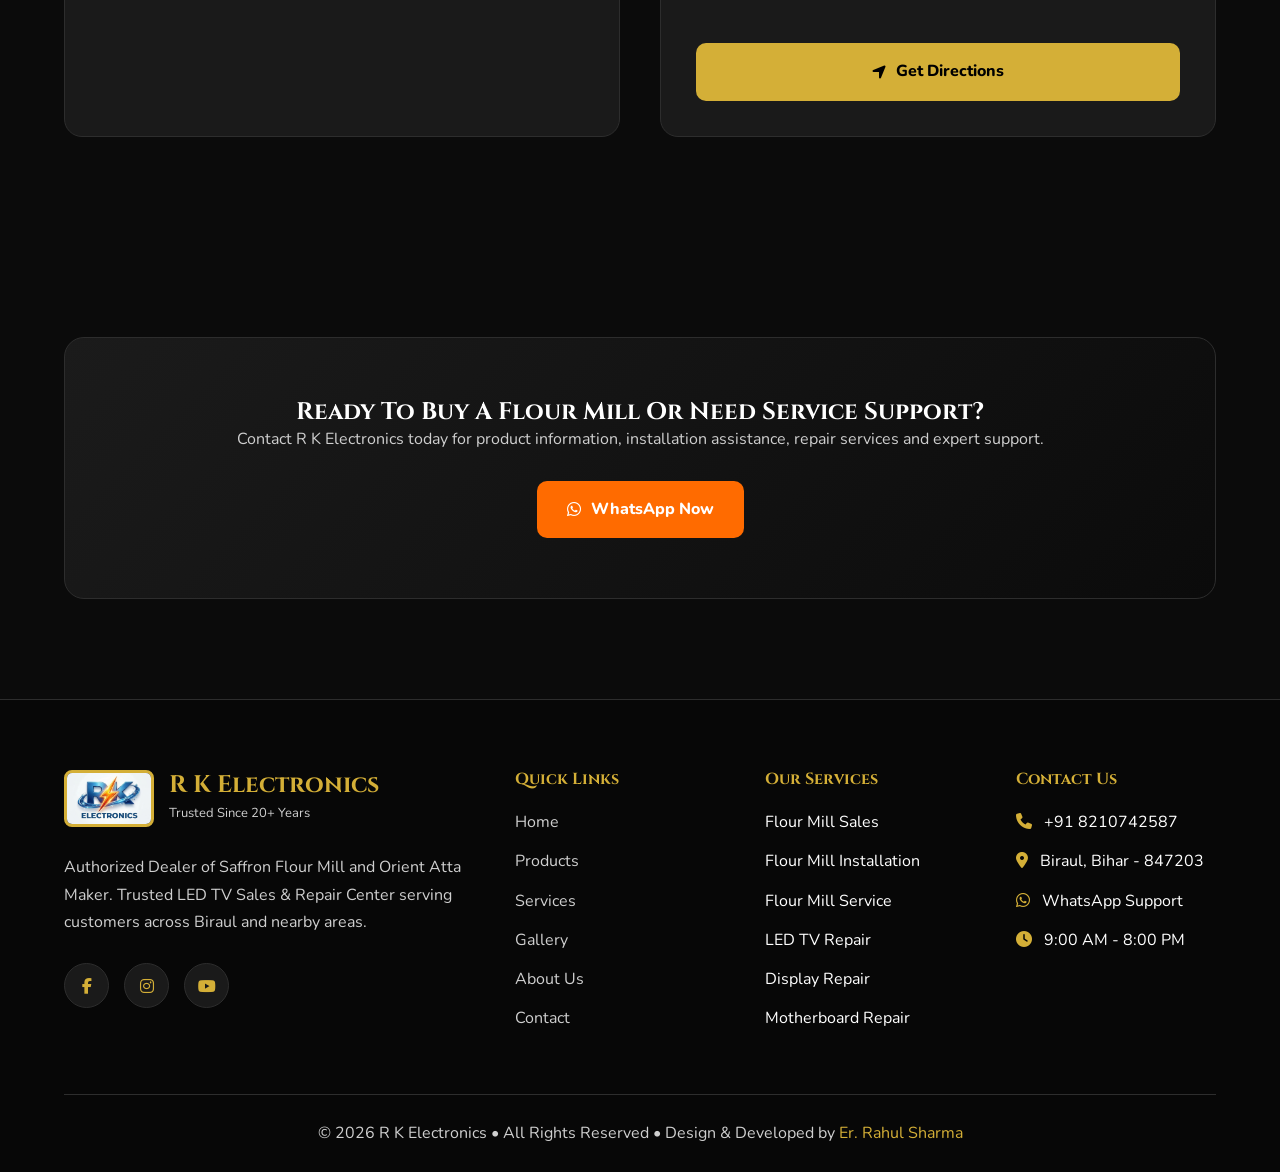
==== commit 64ec4e5f: "Navbar improvement for small devices" ====
--- a/index.html
+++ b/index.html
@@ -68,6 +68,10 @@
               <span> Trusted Since 20+ Years </span>
             </div>
           </a>
+
+          <button class="menu-toggle" aria-label="Toggle Navigation" aria-expanded="false" type="button">
+            <i class="fa-solid fa-bars" aria-hidden="true"></i>
+          </button>
 
           <ul class="nav-menu">
             <li>
--- a/assets/css/style.css
+++ b/assets/css/style.css
@@ -277,6 +277,10 @@
   color: var(--gold);
 }
 
+.nav-menu a.active {
+  color: var(--gold);
+}
+
 /* ===================================================
    HERO SECTION
 =================================================== */
--- a/assets/css/responsive.css
+++ b/assets/css/responsive.css
@@ -101,6 +101,7 @@
 
   .logo {
     justify-content: center;
+    height: 80px;
   }
 
   .nav-menu {
@@ -339,3 +340,74 @@
     font-size: 24px;
   }
 }
+
+/* ==========================================
+   HAMBURGER MENU
+========================================== */
+
+.menu-toggle {
+  display: none;
+}
+
+@media (max-width: 992px) {
+  .navbar {
+    position: relative;
+    flex-wrap: wrap;
+  }
+
+  .menu-toggle {
+    display: inline-flex;
+    align-items: center;
+    justify-content: center;
+    background: transparent;
+    color: var(--white);
+    font-size: 24px;
+    margin-left: auto;
+    padding: 8px;
+  }
+
+  .nav-menu {
+    display: none;
+    width: 100%;
+    flex-direction: column;
+    align-items: flex-start;
+    gap: 14px;
+    padding: 16px 0 6px;
+    border-top: 1px solid var(--border);
+  }
+
+  .nav-menu.active {
+    display: flex;
+    background: rgba(2, 2, 2, 0.9);
+    /* backdrop-filter: blur(16px); */
+    /* -webkit-backdrop-filter: blur(16px); */
+    justify-content: center;
+    align-items: center;
+  }
+
+  .navbar > .btn.btn-orange {
+    display: none;
+  }
+
+  .nav-menu.active + .btn.btn-orange {
+    display: inline-flex;
+    width: 100%;
+    justify-content: flex-start;
+    border-top: 1px solid var(--border);
+    /* border-radius: 0; */
+    /* background: rgba(11, 11, 11, 0.9); */
+    backdrop-filter: blur(16px);
+    -webkit-backdrop-filter: blur(16px);
+    justify-content: center;
+    padding: 8px 0;
+  }
+}
+
+@media (max-width: 768px) {
+  .navbar {
+    height: 80px;
+    flex-direction: row;
+    gap: 0;
+    padding: 0;
+  }
+}
